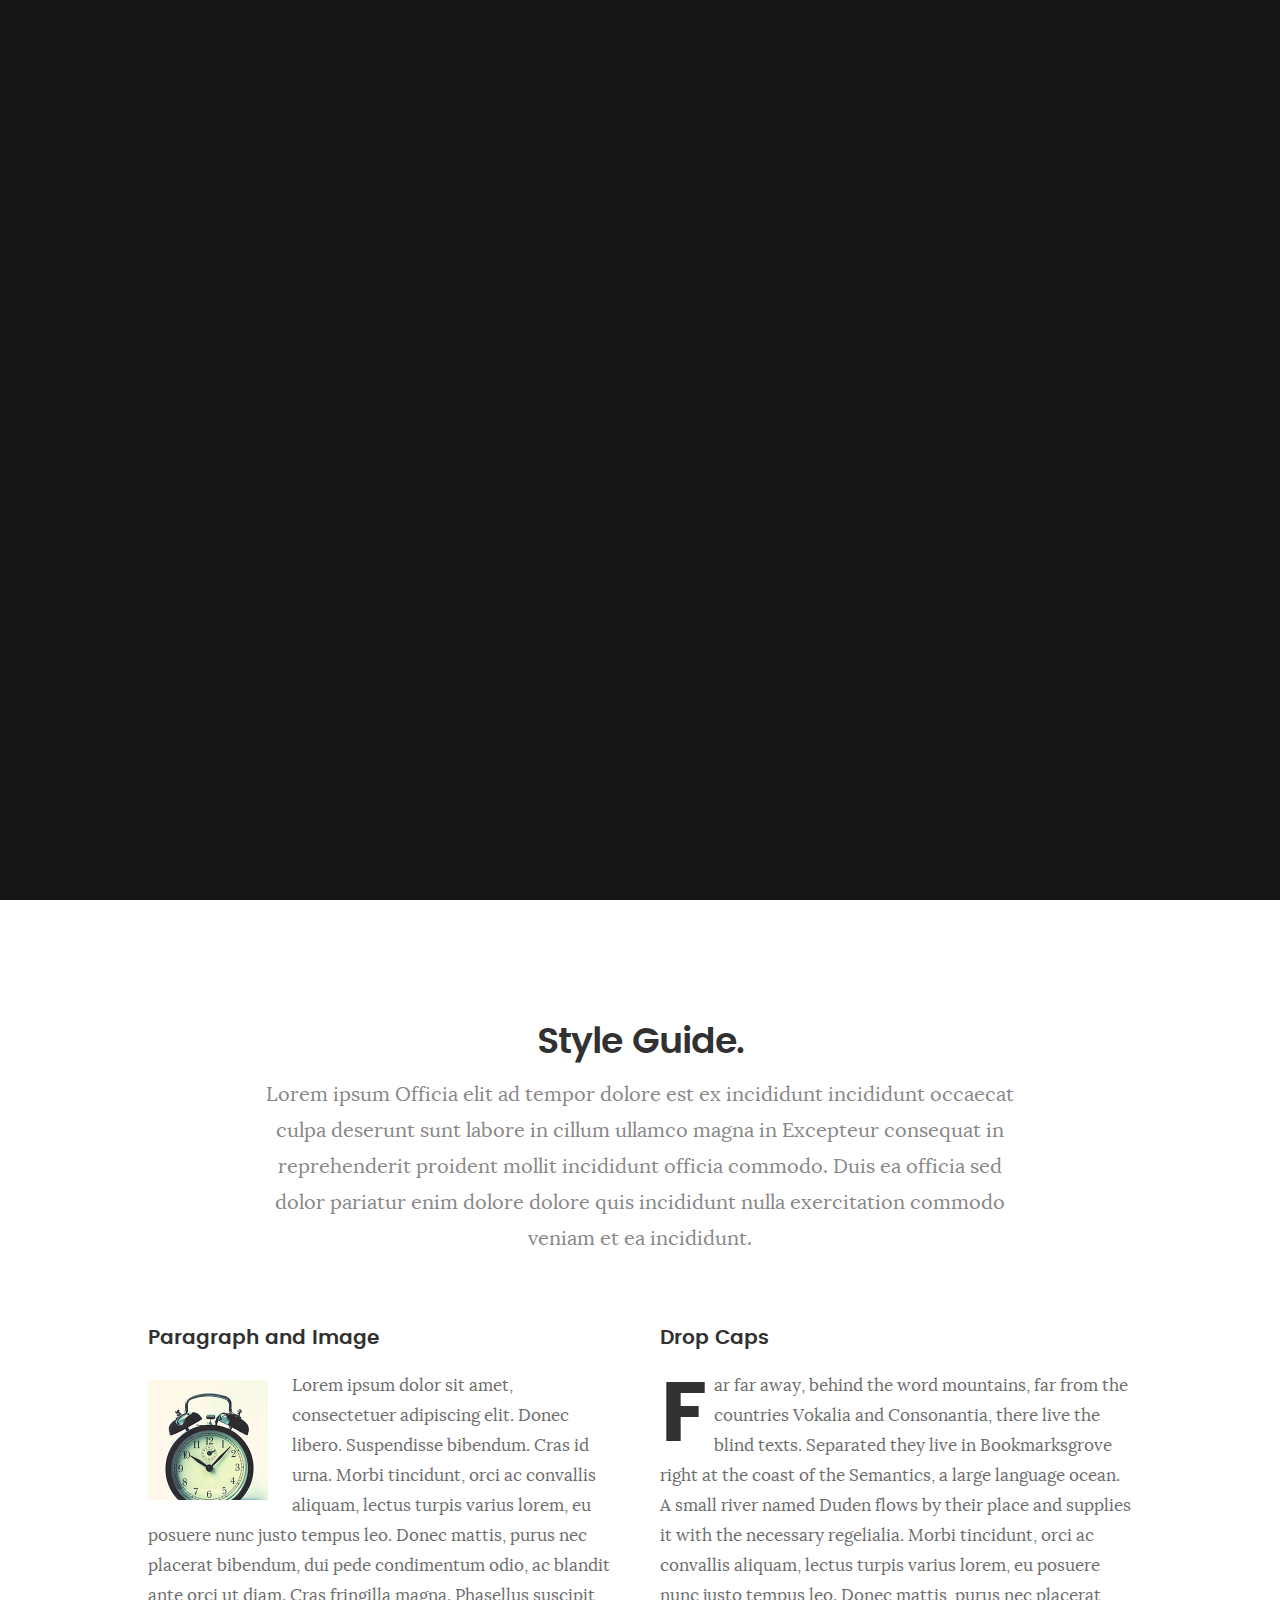
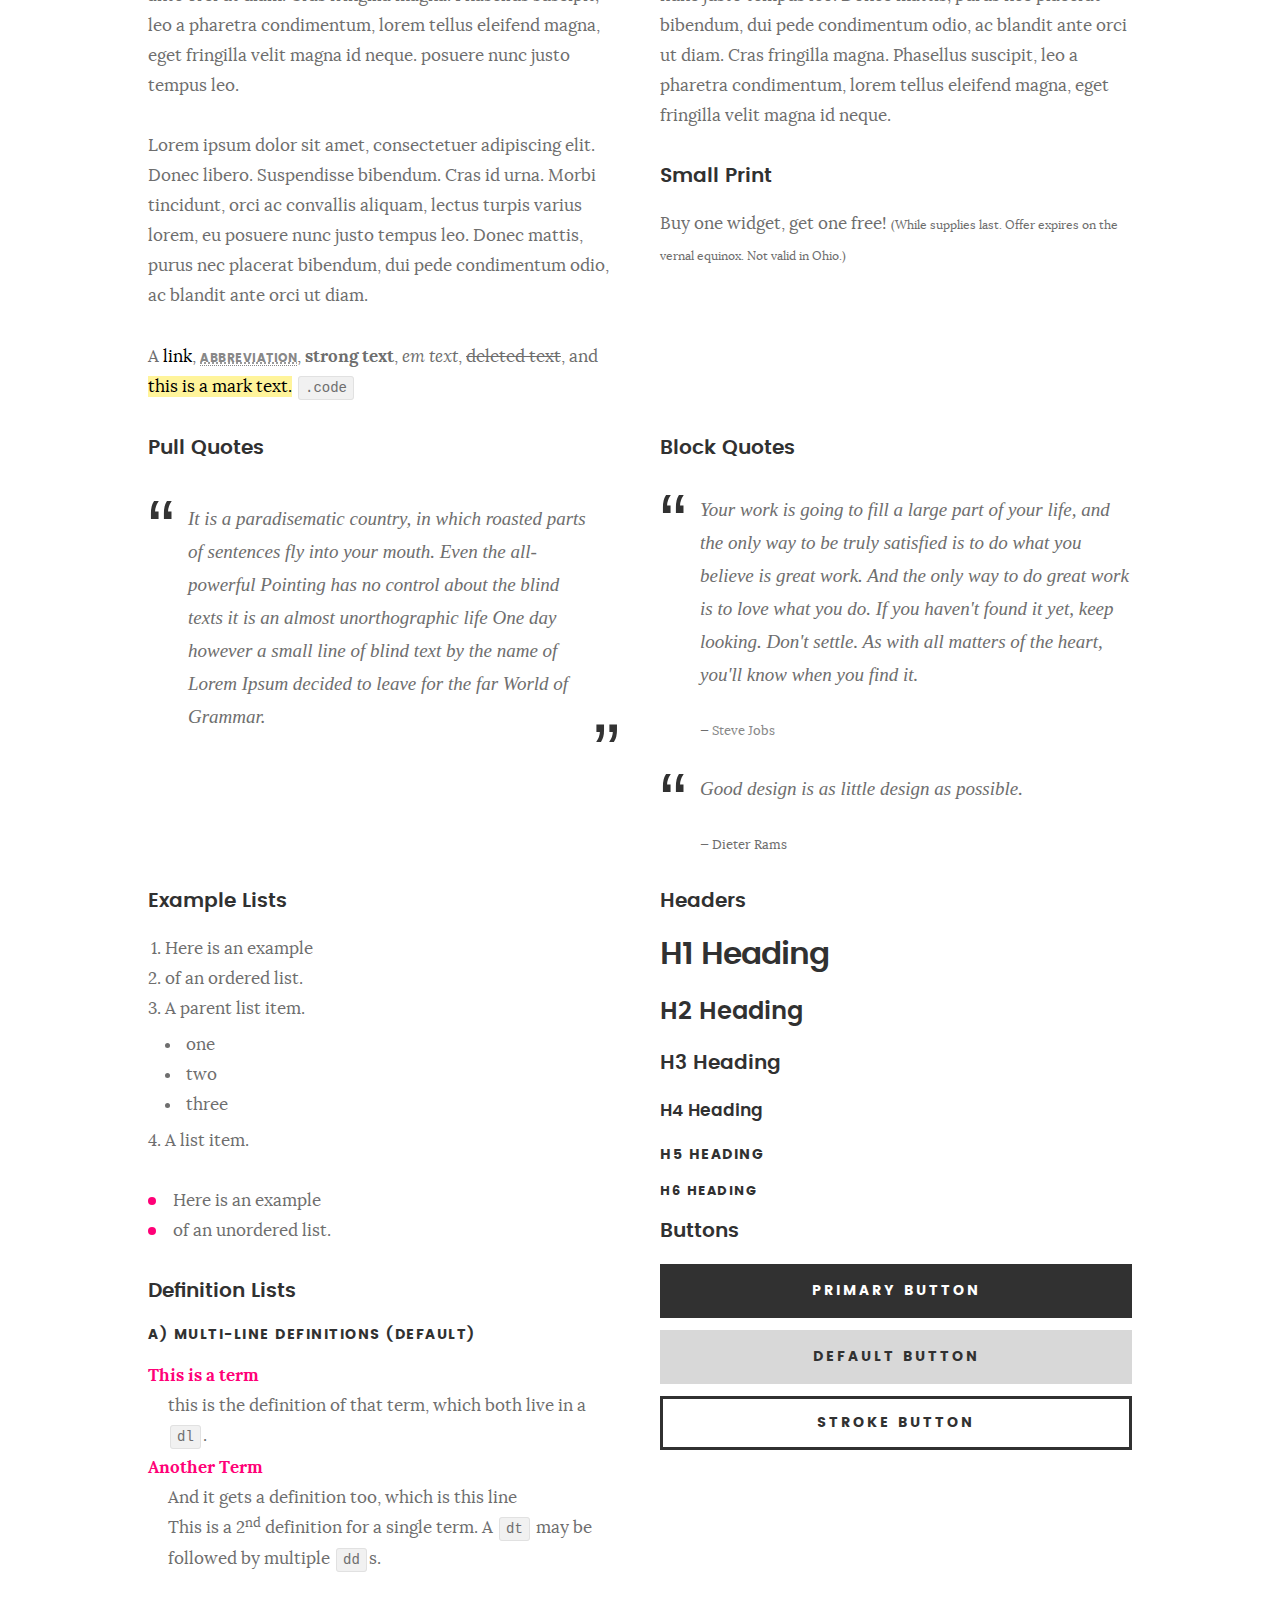
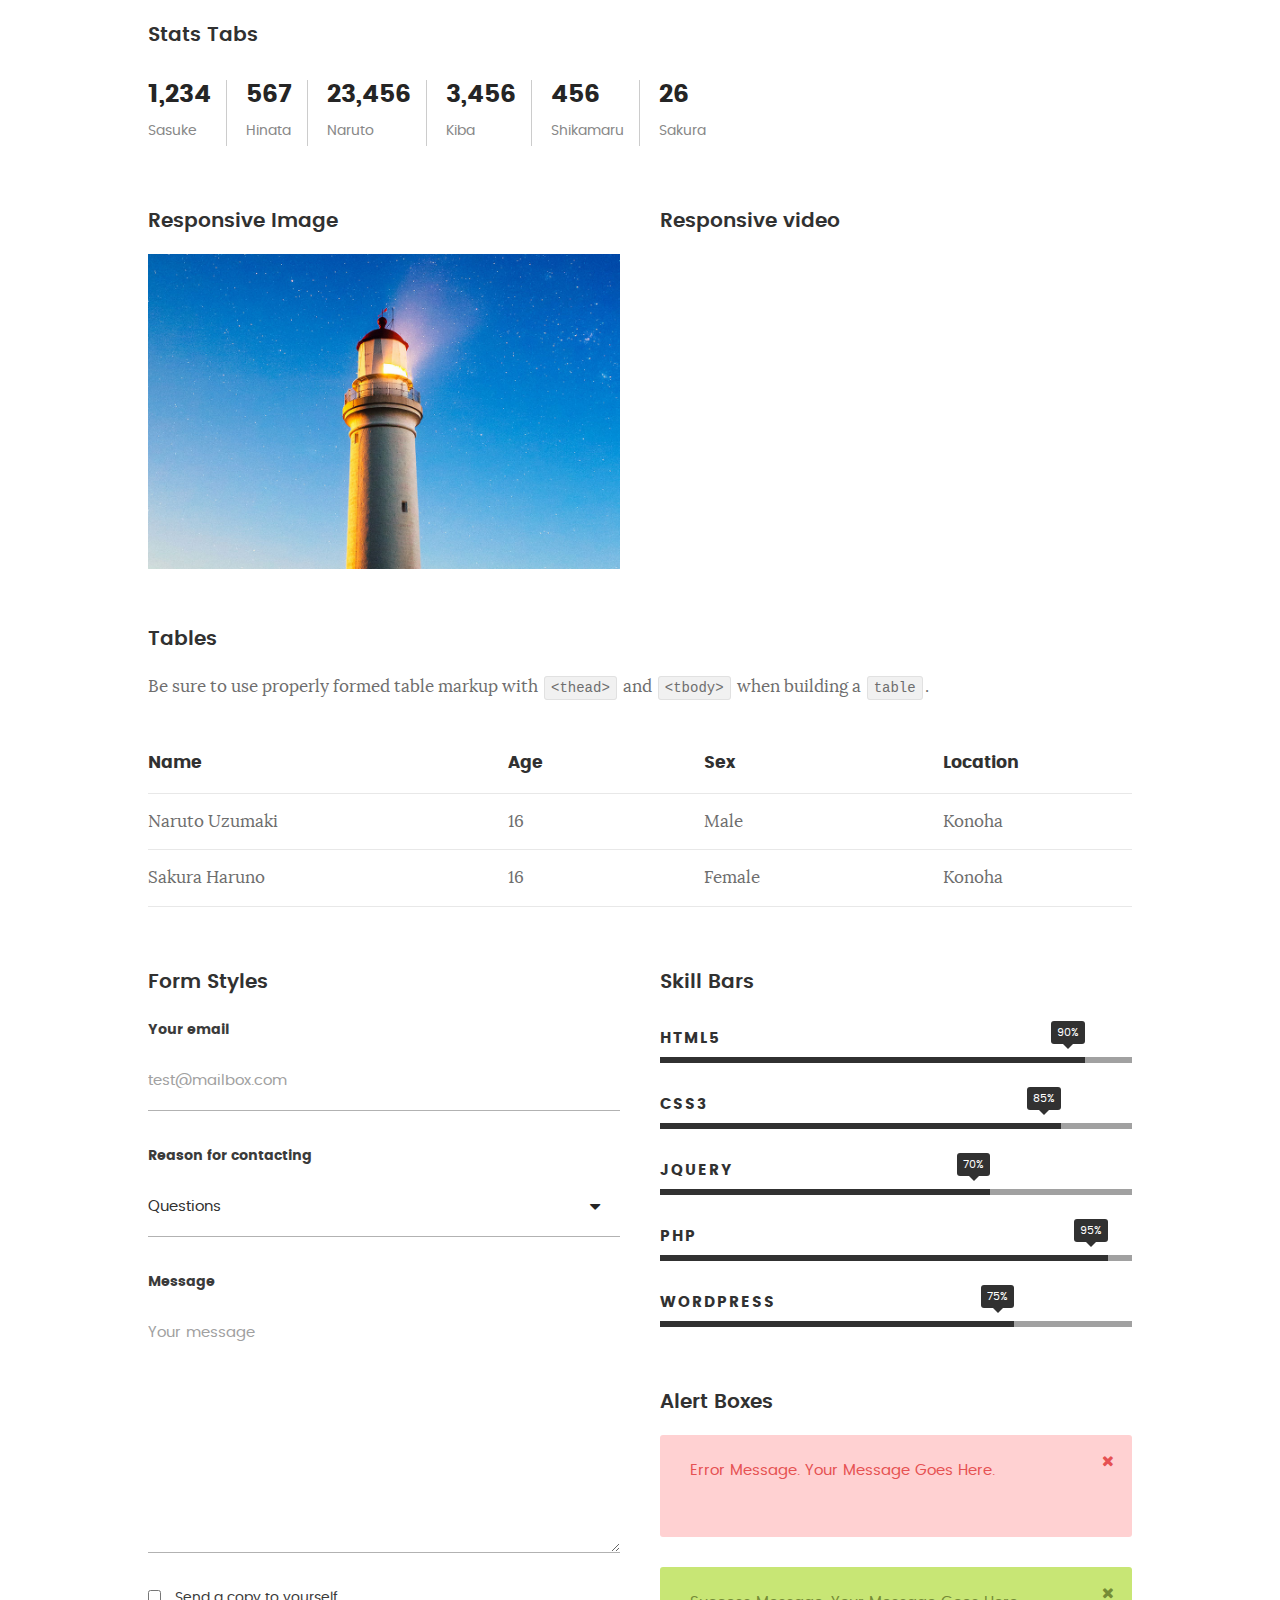
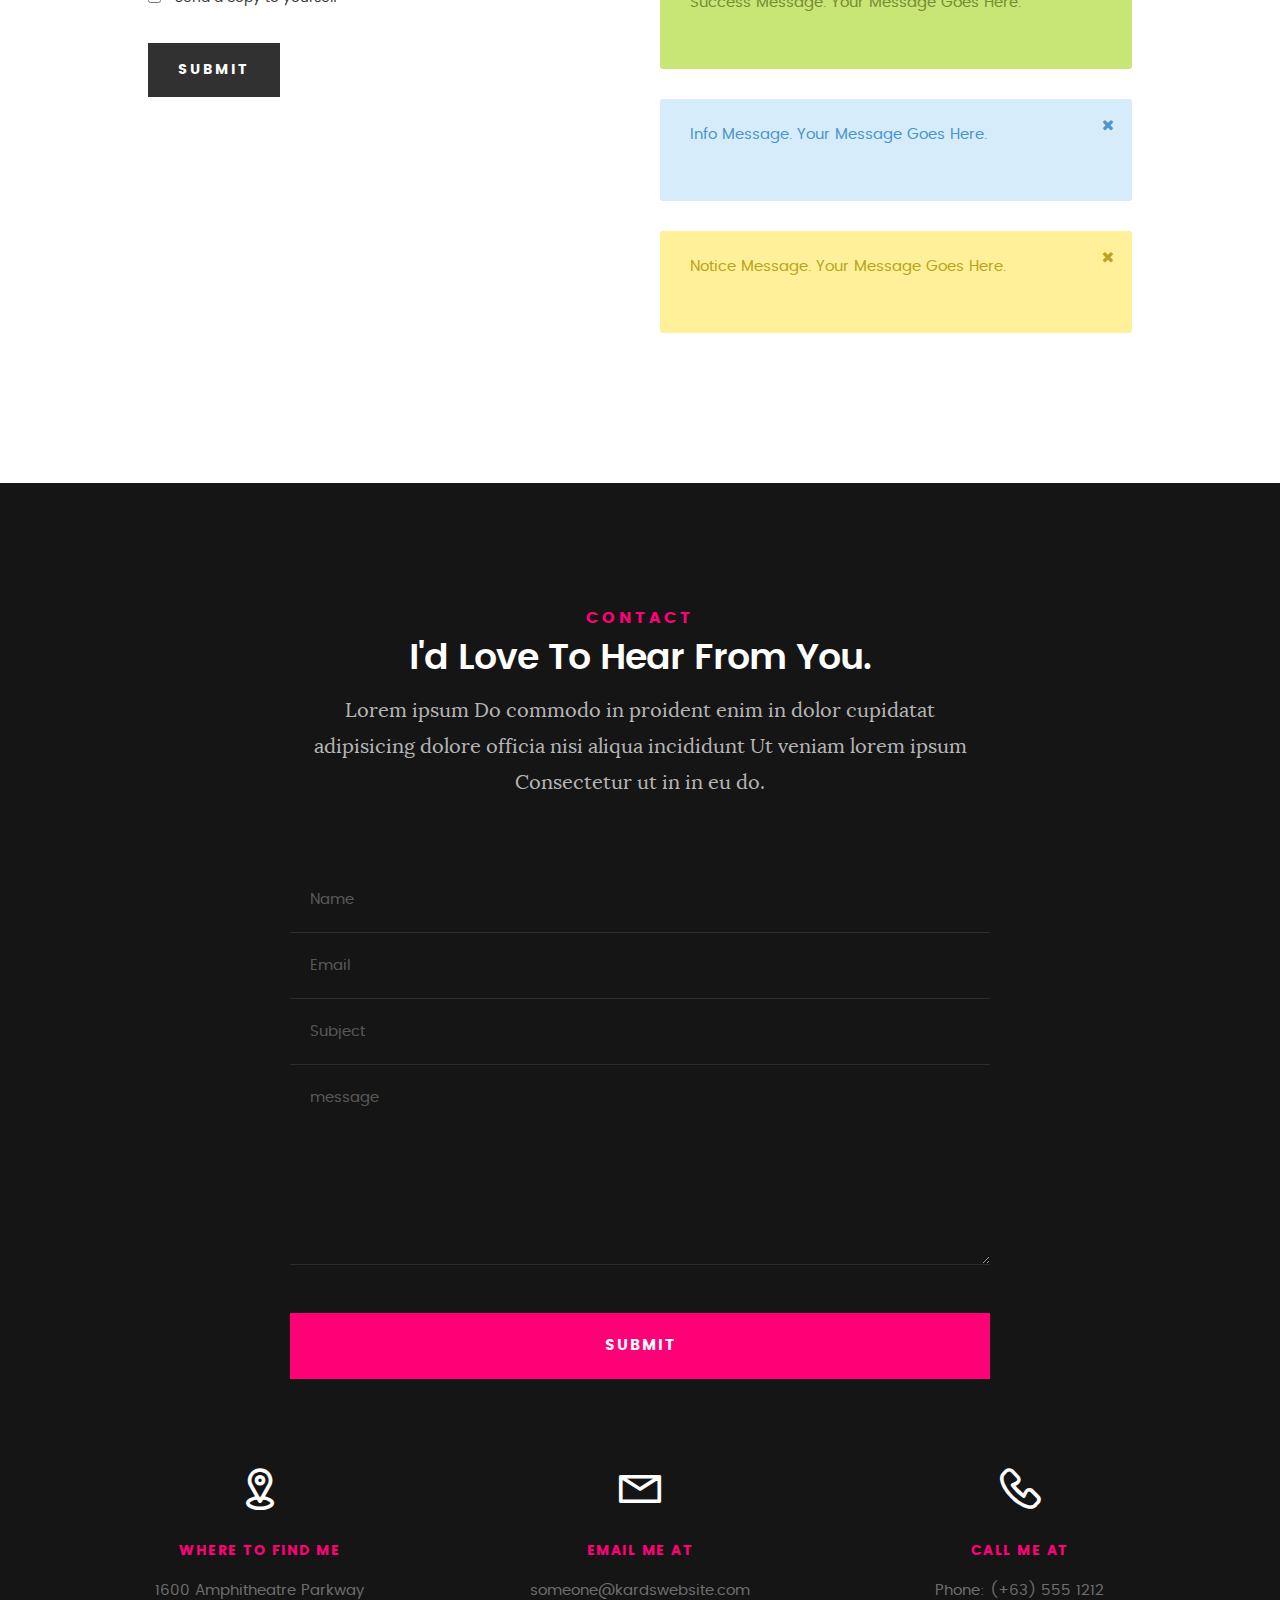
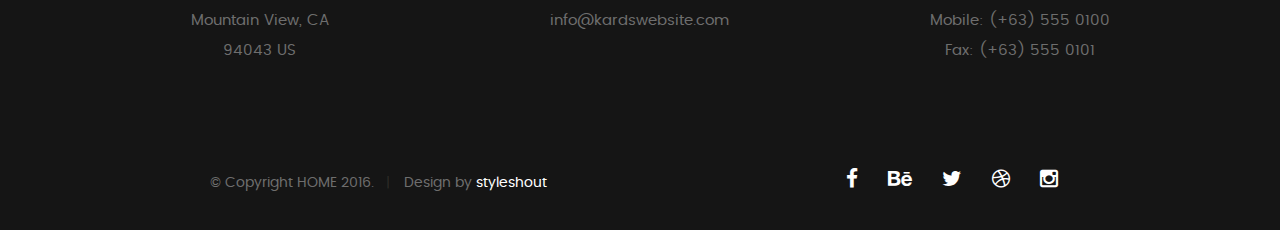
==== styles.html @ 7a7f3ef6 "portfolio" ====
<!DOCTYPE html>
<!--[if IE 8 ]><html class="no-js oldie ie8" lang="en"> <![endif]-->
<!--[if IE 9 ]><html class="no-js oldie ie9" lang="en"> <![endif]-->
<!--[if (gte IE 9)|!(IE)]><!--><html class="no-js" lang="en"> <!--<![endif]-->
<head>

   <!--- basic page needs
   ================================================== -->
   <meta charset="utf-8">
	<title>Style Demo - HOME</title>
	<meta name="description" content="">  
	<meta name="author" content="">

   <!-- mobile specific metas
   ================================================== -->
	<meta name="viewport" content="width=device-width, initial-scale=1, maximum-scale=1">

 	<!-- CSS
   ================================================== -->
   <link rel="stylesheet" href="css/base.css">  
   <link rel="stylesheet" href="css/main.css">
   <link rel="stylesheet" href="css/vendor.css">

   <style type="text/css" media="screen">

   	#styles { 
   		background: white;
   		padding-top: 12rem;
   		padding-bottom: 12rem;
   	}
   	#styles .row {
   		max-width: 1024px;
     	}
     	#styles .section-intro {
   		max-width: 800px;
     	}
      	
   </style>       

   <!-- script
   ================================================== -->
	<script src="js/modernizr.js"></script>
	<script src="js/pace.min.js"></script>

   <!-- favicons
	================================================== -->
	<link rel="icon" type="image/png" href="favicon.png">

</head>

<body id="top">

	<!-- header 
   ================================================== -->
   <header>   	
   	<div class="row">

   		<div class="top-bar">
   			<a class="menu-toggle" href="#"><span>Menu</span></a>

	   		<div class="logo">
		         <a href="index.html">HOME</a>
		      </div>		      

		   	<nav id="main-nav-wrap">
					<ul class="main-navigation">
						<li><a href="index.html#intro" title="">Home</a></li>
						<li><a href="index.html#about" title="">About</a></li>
						<li><a href="index.html#resume" title="">Resume</a></li>
						<li><a href="index.html#portfolio" title="">Portfolio</a></li>
						<li><a href="index.html#services" title="">Services</a></li>					
						<li><a class="smoothscroll"  href="#contact" title="">Contact</a></li>	
						<li><a href="styles.html" title="">Style Demo</a></li>				
					</ul>
				</nav>    		
   		</div> <!-- /top-bar --> 
   		
   	</div> <!-- /row --> 		
   </header> <!-- /header -->

	<!-- intro section
   ================================================== -->
   <section id="intro">   

   	<div class="intro-overlay"></div>	

   	<div class="intro-content">
   		<div class="row">

   			<div class="col-twelve">

	   			<h5>Hello, World.</h5>
	   			<h1>I'm Juan Dela Cruz.</h1>

	   			<p class="intro-position">
	   				<span>Front-end Developer</span>
	   				<span>UI/UX Designer</span> 
	   			</p>

	   			<a class="button stroke smoothscroll" href="#about" title="">More About Me</a>

	   		</div>  
   			
   		</div>   		 		
   	</div> <!-- /intro-content --> 

   	<ul class="intro-social">        
         <li><a href="#"><i class="fa fa-facebook"></i></a></li>
         <li><a href="#"><i class="fa fa-behance"></i></a></li>
         <li><a href="#"><i class="fa fa-twitter"></i></a></li>
         <li><a href="#"><i class="fa fa-dribbble"></i></a></li>
         <li><a href="#"><i class="fa fa-instagram"></i></a></li>
      </ul> <!-- /intro-social -->      	

   </section> <!-- /intro -->


   <!-- Style Demo
   ================================================== -->
   <section id="styles">

   	<div class="row section-intro">

   		<div class="col-twelve">

   			<h1>Style Guide.</h1>

   			<p class="lead">Lorem ipsum Officia elit ad tempor dolore est ex incididunt incididunt occaecat culpa deserunt sunt labore in cillum ullamco magna in Excepteur consequat in reprehenderit proident mollit incididunt officia commodo.
   			Duis ea officia sed dolor pariatur enim dolore dolore quis incididunt nulla exercitation commodo veniam et ea incididunt.</p>   			

   		</div>

     	</div> <!-- /row -->

     	<div class="row">

     		<div class="col-six tab-full">

		      <h3>Paragraph and Image</h3>

		      <p><a href="#"><img width="120" height="120" class="pull-left" alt="sample-image" src="images/sample-image.jpg"></a>
		  		Lorem ipsum dolor sit amet, consectetuer adipiscing elit. Donec libero. Suspendisse bibendum.
		  		Cras id urna. Morbi tincidunt, orci ac convallis aliquam, lectus turpis varius lorem, eu
		  		posuere nunc justo tempus leo. Donec mattis, purus nec placerat bibendum, dui pede condimentum
		  		odio, ac blandit ante orci ut diam. Cras fringilla magna. Phasellus suscipit, leo a pharetra
		  		condimentum, lorem tellus eleifend magna, eget fringilla velit magna id neque.
		  		posuere nunc justo tempus leo. </p>

		  		<p>
		  		Lorem ipsum dolor sit amet, consectetuer adipiscing elit. Donec libero. Suspendisse bibendum.
		  		Cras id urna. Morbi tincidunt, orci ac convallis aliquam, lectus turpis varius lorem, eu
		  		posuere nunc justo tempus leo. Donec mattis, purus nec placerat bibendum, dui pede condimentum
		  		odio, ac blandit ante orci ut diam.	
 			   </p>

            <p>A <a href="#">link</a>,
  			   <abbr title="this really isn't a very good description">abbreviation</abbr>,
  			   <strong>strong text</strong>,
            <em>em text</em>,
  			   <del>deleted text</del>, and
            <mark>this is a mark text.</mark>
            <code>.code</code>
          	</p>

         </div>

         <div class="col-six tab-full">

            <h3>Drop Caps</h3>

	         <p class="drop-cap">Far far away, behind the word mountains, far from the countries Vokalia and Consonantia,
	         there live the blind texts. Separated they live in Bookmarksgrove right at the coast of the
	         Semantics, a large language ocean. A small river named Duden flows by their place and supplies it with the necessary regelialia. Morbi tincidunt, orci ac convallis aliquam, lectus turpis varius lorem, eu	posuere nunc justo tempus leo. Donec mattis, purus nec placerat bibendum, dui pede condimentum odio, ac blandit ante orci ut diam. Cras fringilla magna. Phasellus suscipit, leo a pharetra condimentum, lorem tellus eleifend magna, eget fringilla velit magna id neque.
		  		</p>

		      <h3>Small Print</h3>

		      <p>Buy one widget, get one free!
		  		<small>(While supplies last. Offer expires on the vernal equinox. Not valid in Ohio.)</small>
		  		</p>

		   </div>	         

		</div> <!-- /row -->

		<div class="row">

		  	<div class="col-six tab-full">

		      <h3>Pull Quotes</h3>

		      <aside class="pull-quote">
				   <blockquote>
					   <p>It is a paradisematic country, in which roasted parts of
		            sentences fly into your mouth. Even the all-powerful Pointing has no control about the blind
		            texts it is an almost unorthographic life One day however a small line of blind text by the name
		            of Lorem Ipsum decided to leave for the far World of Grammar.</p>
					</blockquote>
				</aside>

		   </div>

		   <div class="col-six tab-full">

		      <h3>Block Quotes</h3>

		      <blockquote cite="http://where-i-got-my-info-from.com">
				   <p>Your work is going to fill a large part of your life, and the only way to be truly satisfied is
		         to do what you believe is great work. And the only way to do great work is to love what you do.
		         If you haven't found it yet, keep looking. Don't settle. As with all matters of the heart, you'll know when you find it.
		         </p>
		
					<cite>
					   <a href="#">Steve Jobs</a>
					</cite>
			   </blockquote>

		      <blockquote>
		         <p>Good design is as little design as possible.</p>
		         <cite>Dieter Rams</cite>
		      </blockquote>

		   </div>

		</div> <!-- /row -->

		<div class="row half-bottom">

		 	<div class="col-six tab-full">

		      <h3>Example Lists</h3>

		      <ol>
				   <li>Here is an example</li>
				   <li>of an ordered list.</li>
				   <li>A parent list item.
				   	<ul>
				   		<li>one</li>
				   		<li>two</li>
				   		<li>three</li>
				   	</ul>
				   </li>
				   <li>A list item.</li>
			   </ol>

		      <ul class="disc">
				   <li>Here is an example</li>
				   <li>of an unordered list.</li>
			   </ul>	

			   <h3>Definition Lists</h3>	            

		      <h5>a) Multi-line Definitions (default)</h5>

		      <dl>
				   <dt><strong>This is a term</strong></dt>
				      <dd>this is the definition of that term, which both live in a <code>dl</code>.</dd>
				   <dt><strong>Another Term</strong></dt>
				      <dd>And it gets a definition too, which is this line</dd>
				      <dd>This is a 2<sup>nd</sup> definition for a single term. A <code>dt</code> may be followed by multiple <code>dd</code>s.</dd>
			   </dl>

		   </div>

		   <div class="col-six tab-full">		                  

		      <h3>Headers</h3>

		      <h1>H1 Heading</h1>
		      <h2>H2 Heading</h2>
		      <h3>H3 Heading</h3>
		      <h4>H4 Heading</h4>
		      <h5>H5 Heading</h5>
		      <h6>H6 Heading</h6>

		      <h3>Buttons</h3>

		    	<p>
		     		<a class="button button-primary full-width" href="#">Primary Button</a>
		     		<a class="button full-width" href="#">Default Button</a>
		     		<a class="button stroke full-width" href="#">Stroke Button</a>
		     	</p>

		   </div>

		</div> <!-- /row -->

		<div class="row">

		   <div class="col-twelve">

		    	<h3>Stats Tabs</h3>

		      <ul class="stats-tabs">
				   <li><a href="#">1,234 <em>Sasuke</em></a></li>
				   <li><a href="#">567 <em>Hinata</em></a></li>
				   <li><a href="#">23,456 <em>Naruto</em></a></li>
				   <li><a href="#">3,456 <em>Kiba</em></a></li>
				   <li><a href="#">456 <em>Shikamaru</em></a></li>
				   <li><a href="#">26 <em>Sakura</em></a></li>
				</ul>	      		

		   </div>	      	

		</div> <!-- /row -->

		<div class="row half-bottom">

      	<div class="col-six tab-full">

      		<h3>Responsive Image</h3>

      		<p><img src="images/portfolio/modals/m-lighthouse.jpg"></p>

      	</div>

      	<div class="col-six tab-full">

      		<h3>Responsive video</h3>

      		<div class="fluid-video-wrapper">
                  <iframe src="http://player.vimeo.com/video/14592941?title=0&amp;byline=0&amp;portrait=0&amp;color=F64B39" width="500" height="281" frameborder="0" webkitallowfullscreen mozallowfullscreen allowfullscreen></iframe> 
            </div>

      	</div>
      	
      </div> <!-- /row -->

      <div class="row add-bottom">

      	<div class="col-twelve">

      		<h3>Tables</h3>
      		<p>Be sure to use properly formed table markup with <code>&lt;thead&gt;</code> and <code>&lt;tbody&gt;</code> when building a <code>table</code>.</p>

      		<div class="table-responsive">

      			<table>
					  <thead>
					    <tr>
					      <th>Name</th>
					      <th>Age</th>
					      <th>Sex</th>
					      <th>Location</th>					    
					    </tr>
					  </thead>
					  <tbody>
					    <tr>
					      <td>Naruto Uzumaki</td>
					      <td>16</td>
					      <td>Male</td>
					      <td>Konoha</td>					    
					    </tr>
					    <tr>
					      <td>Sakura Haruno</td>
					      <td>16</td>
					      <td>Female</td>
					      <td>Konoha</td>			    
					    </tr>
					  </tbody>
					</table>

      		</div>     		

      	</div>
      	
      </div> <!--row -->

      <div class="row">

		   <div class="col-six tab-full">

		      <h3>Form Styles</h3>

		         <form>
			        	<div>
			         	<label for="sampleInput">Your email</label>
			         	<input class="full-width" type="email" placeholder="test@mailbox.com" id="sampleInput">
			         </div>
			         <div>
			         	<label for="sampleRecipientInput">Reason for contacting</label>
			         	<div class="ss-custom-select">
			         		<select class="full-width" id="sampleRecipientInput">
				           		<option value="Option 1">Questions</option>
				           		<option value="Option 2">Report</option>
				           		<option value="Option 3">Others</option>
				         	</select>
			         	</div>			         	
			         </div>
			       
			       	<label for="exampleMessage">Message</label>
			       	<textarea class="full-width" placeholder="Your message" id="exampleMessage"></textarea>

			        	<label class="add-bottom">
			           	<input type="checkbox">			            
			           	<span class="label-text">Send a copy to yourself</span>
			        	</label>
			       
			        	<input class="button-primary" type="submit" value="Submit">

			      </form>	            

		      </div>

		      <div class="col-six tab-full">

		      		<h3>Skill Bars</h3>

		      		<ul class="skill-bars">
						   <li>
						   	<div class="progress percent90"><span>90%</span></div>
						   	<strong>HTML5</strong>
						   </li>
						   <li>
						   	<div class="progress percent85"><span>85%</span></div>
						   	<strong>CSS3</strong>
						   </li>
						   <li>
						   	<div class="progress percent70"><span>70%</span></div>
						   	<strong>JQuery</strong>
						   </li>
						   <li>
						   	<div class="progress percent95"><span>95%</span></div>
						   	<strong>PHP</strong>
						   </li>
						   <li>

						   	<div class="progress percent75"><span>75%</span></div>
						   	<strong>Wordpress</strong>
						   </li>
		      
						</ul> <!-- /skill-bars -->

			        
			        <h3>Alert Boxes</h3> 
			        
			        <div class="alert-box ss-error hideit">
				        <p>Error Message. Your Message Goes Here.</p>
				        <i class="fa fa-times close"></i>
			        </div><!-- /error -->
			        
			        <div class="alert-box ss-success hideit">
				        <p>Success Message. Your Message Goes Here.</p>
				        <i class="fa fa-times close"></i>
			        </div><!-- /success -->
			        
			        <div class="alert-box ss-info hideit">
				         <p>Info Message. Your Message Goes Here.</p>
				        <i class="fa fa-times close"></i>
			        </div><!-- /info -->
			        
			        <div class="alert-box ss-notice hideit">
				        <p>Notice Message. Your Message Goes Here.</p>
				        <i class="fa fa-times close"></i>
			        </div><!-- /notice -->
			        
			  </div>	         

		</div> <!-- /row -->
		   	
   </section> <!--styles -->	

	
   <!-- contact
   ================================================== -->
	<section id="contact">

		<div class="row section-intro">
   		<div class="col-twelve">

   			<h5>Contact</h5>
   			<h1>I'd Love To Hear From You.</h1>

   			<p class="lead">Lorem ipsum Do commodo in proident enim in dolor cupidatat adipisicing dolore officia nisi aliqua incididunt Ut veniam lorem ipsum Consectetur ut in in eu do.</p>

   		</div> 
   	</div> <!-- /section-intro -->

   	<div class="row contact-form">

   		<div class="col-twelve">

            <!-- form -->
            <form name="contactForm" id="contactForm" method="post" action="">
      			<fieldset>

                  <div class="form-field">
 						   <input name="contactName" type="text" id="contactName" placeholder="Name" value="" minlength="2" required="">
                  </div>
                  <div class="form-field">
	      			   <input name="contactEmail" type="email" id="contactEmail" placeholder="Email" value="" required="">
	               </div>
                  <div class="form-field">
	     				   <input name="contactSubject" type="text" id="contactSubject" placeholder="Subject" value="">
	               </div>                       
                  <div class="form-field">
	                 	<textarea name="contactMessage" id="contactMessage" placeholder="message" rows="10" cols="50" required=""></textarea>
	               </div>                      
                 <div class="form-field">
                     <button class="submitform">Submit</button>
                     <div id="submit-loader">
                        <div class="text-loader">Sending...</div>                             
       				      <div class="s-loader">
								  	<div class="bounce1"></div>
								  	<div class="bounce2"></div>
								  	<div class="bounce3"></div>
								</div>
							</div>
                  </div>

      			</fieldset>
      		</form> <!-- Form End -->

            <!-- contact-warning -->
            <div id="message-warning"></div>            
            <!-- contact-success -->
      		<div id="message-success">
               <i class="fa fa-check"></i>Your message was sent, thank you!<br>
      		</div>

         </div> <!-- /col-twelve -->
   		
   	</div> <!-- /contact-form -->

   	<div class="row contact-info">

   		<div class="col-four tab-full">

   			<div class="icon">
   				<i class="icon-pin"></i>
   			</div>

   			<h5>Where to find me</h5>

   			<p>
            1600 Amphitheatre Parkway<br>
            Mountain View, CA<br>
            94043 US
            </p>

   		</div>

   		<div class="col-four tab-full collapse">

   			<div class="icon">
   				<i class="icon-mail"></i>
   			</div>

   			<h5>Email Me At</h5>

   			<p>someone@kardswebsite.com<br>
			   	info@kardswebsite.com			     
			   </p>

   		</div>

   		<div class="col-four tab-full">

   			<div class="icon">
   				<i class="icon-phone"></i>
   			</div>

   			<h5>Call Me At</h5>

   			<p>Phone: (+63) 555 1212<br>
			   	Mobile: (+63) 555 0100<br>
			     	Fax: (+63) 555 0101
			   </p>

   		</div>
   		
   	</div> <!-- /contact-info -->
		
	</section> <!-- /contact -->


   <!-- footer
   ================================================== -->

   <footer>
     	<div class="row">

     		<div class="col-six tab-full pull-right social">

     			<ul class="footer-social">        
			      <li><a href="#"><i class="fa fa-facebook"></i></a></li>
			      <li><a href="#"><i class="fa fa-behance"></i></a></li>
			      <li><a href="#"><i class="fa fa-twitter"></i></a></li>
			      <li><a href="#"><i class="fa fa-dribbble"></i></a></li>
			      <li><a href="#"><i class="fa fa-instagram"></i></a></li>
			   </ul> 
	      		
	      </div>

      	<div class="col-six tab-full">
	      	<div class="copyright">
		        	<span>© Copyright HOME 2016.</span> 
		        	<span>Design by <a href="http://www.styleshout.com/">styleshout</a></span>	         	
		         </div>		                  
	      	</div>

	      	<div id="go-top">
		         <a class="smoothscroll" title="Back to Top" href="#top"><i class="fa fa-long-arrow-up"></i></a>
		      </div>

      	</div> <!-- /row -->     	
   </footer>    

   <div id="preloader"> 
    	<div id="loader"></div>
   </div> 

   <!-- Java Script
   ================================================== --> 
   <script src="js/jquery-2.1.3.min.js"></script>
   <script src="js/plugins.js"></script>
   <script src="js/main.js"></script>

</body>

</html>
---- css/base.css ----
/**
 * =================================================================== 
 *
 *  Kards v1.0 Base Stylesheet
 *  url: styleshout.com
 *  03-01-2016
 *  ------------------------------------------------------------------
 *  TOC:
 *  01. reset
 *  02. basic/base setup styles
 *  03. grid
 *  04. MISC
 *
 * =================================================================== 
 */

/** 
 * ===================================================================
 * 01. reset - normalize.css v3.0.2 | MIT License | git.io/normalize
 *
 * ------------------------------------------------------------------- 
 */
html {
	font-family: sans-serif;
	-ms-text-size-adjust: 100%;
	-webkit-text-size-adjust: 100%;
}

body {
	margin: 0;
}

article,
aside,
details,
figcaption,
figure,
footer,
header,
hgroup,
main,
menu,
nav,
section,
summary {
	display: block;
}

audio,
canvas,
progress,
video {
	display: inline-block;
	vertical-align: baseline;
}

audio:not([controls]) {
	display: none;
	height: 0;
}

[hidden],
template {
	display: none;
}

a {
	background: transparent;
}

a:active,
a:hover {
	outline: 0;
}

abbr[title] {
	border-bottom: 1px dotted;
}

b,
strong {
	font-weight: bold;
}

dfn {
	font-style: italic;
}

h1 {
	font-size: 2em;
	margin: 0.67em 0;
}

mark {
	background: #ff0;
	color: #000;
}

small {
	font-size: 80%;
}

sub,
sup {
	font-size: 75%;
	line-height: 0;
	position: relative;
	vertical-align: baseline;
}

sup {
	top: -0.5em;
}

sub {
	bottom: -0.25em;
}

img {
	border: 0;
}

svg:not(:root) {
	overflow: hidden;
}

figure {
	margin: 1em 40px;
}

hr {
	-moz-box-sizing: content-box;
	box-sizing: content-box;
	height: 0;
}

pre {
	overflow: auto;
}

code,
kbd,
pre,
samp {
	font-family: monospace, monospace;
	font-size: 1em;
}

button,
input,
optgroup,
select,
textarea {
	color: inherit;
	font: inherit;
	margin: 0;
}

button {
	overflow: visible;
}

button,
select {
	text-transform: none;
}

button,
html input[type="button"],
input[type="reset"],
input[type="submit"] {
	-webkit-appearance: button;
	cursor: pointer;
}

button[disabled],
html input[disabled] {
	cursor: default;
}

button::-moz-focus-inner,
input::-moz-focus-inner {
	border: 0;
	padding: 0;
}

input {
	line-height: normal;
}

input[type="checkbox"],
input[type="radio"] {
	box-sizing: border-box;
	padding: 0;
}

input[type="number"]::-webkit-inner-spin-button,
input[type="number"]::-webkit-outer-spin-button {
	height: auto;
}

input[type="search"] {
	-webkit-appearance: textfield;
	-moz-box-sizing: content-box;
	-webkit-box-sizing: content-box;
	box-sizing: content-box;
}

input[type="search"]::-webkit-search-cancel-button,
input[type="search"]::-webkit-search-decoration {
	-webkit-appearance: none;
}

fieldset {
	border: 1px solid #c0c0c0;
	margin: 0 2px;
	padding: 0.35em 0.625em 0.75em;
}

legend {
	border: 0;
	padding: 0;
}

textarea {
	overflow: auto;
}

optgroup {
	font-weight: bold;
}

table {
	border-collapse: collapse;
	border-spacing: 0;
}

td,
th {
	padding: 0;
}

/** 
 * ===================================================================
 * 02. basic/base setup styles - (_basic.scss)
 *
 * ------------------------------------------------------------------- 
 */
html {
	font-size: 62.5%;
	box-sizing: border-box;
}

*,
*::before,
*::after {
	box-sizing: inherit;
}

body {
	font-weight: normal;
	line-height: 1;
	text-rendering: optimizeLegibility;
	word-wrap: break-word;
	-webkit-overflow-scrolling: touch;
	-webkit-text-size-adjust: none;
}

body,
input,
button {
	-moz-osx-font-smoothing: grayscale;
	-webkit-font-smoothing: antialiased;
}

/**
 * Media - (_basic.scss)
 * ------------------------------------------------------------------- 
 */
img,
video {
	max-width: 100%;
	height: auto;
}

/**
 * Typography resets - (_basic.scss)
 * ------------------------------------------------------------------- 
 */
div,
dl,
dt,
dd,
ul,
ol,
li,
h1,
h2,
h3,
h4,
h5,
h6,
pre,
form,
p,
blockquote,
th,
td {
	margin: 0;
	padding: 0;
}

h1,
h2,
h3,
h4,
h5,
h6 {
	-webkit-font-variant-ligatures: common-ligatures;
	-moz-font-variant-ligatures: common-ligatures;
	font-variant-ligatures: common-ligatures;
	text-rendering: optimizeLegibility;
}

em,
i {
	font-style: italic;
	line-height: inherit;
}

strong,
b {
	font-weight: bold;
	line-height: inherit;
}

small {
	font-size: 60%;
	line-height: inherit;
}

ol,
ul {
	list-style: none;
}

li {
	display: block;
}

/**
 * links - (_basic.scss)
 * ------------------------------------------------------------------- 
 */
a {
	text-decoration: none;
	line-height: inherit;
}

a img {
	border: none;
}

/**
 * inputs - (_basic.scss)
 * ------------------------------------------------------------------- 
 */
fieldset {
	margin: 0;
	padding: 0;
}

input[type="email"],
input[type="number"],
input[type="search"],
input[type="text"],
input[type="tel"],
input[type="url"],
input[type="password"],
textarea {
	-webkit-appearance: none;
	-moz-appearance: none;
	-ms-appearance: none;
	-o-appearance: none;
	appearance: none;
}

/** 
 * ===================================================================
 * 03. grid - (_grid.scss)
 *
 * ------------------------------------------------------------------- 
 */
.row {
	width: 94%;
	max-width: 1140px;
	margin: 0 auto;
}

.row:before,
.row:after {
	content: "";
	display: table;
}

.row:after {
	clear: both;
}

.row .row {
	width: auto;
	max-width: none;
	margin-left: -20px;
	margin-right: -20px;
}

[class*="col-"],
.bgrid {
	float: left;
}

[class*="col-"] + [class*="col-"].end {
	float: right;
}

[class*="col-"] {
	padding: 0 20px;
}

.col-one {
	width: 8.33333%;
}

.col-two,
.col-1-6 {
	width: 16.66667%;
}

.col-three,
.col-1-4 {
	width: 25%;
}

.col-four,
.col-1-3 {
	width: 33.33333%;
}

.col-five {
	width: 41.66667%;
}

.col-six,
.col-1-2 {
	width: 50%;
}

.col-seven {
	width: 58.33333%;
}

.col-eight,
.col-2-3 {
	width: 66.66667%;
}

.col-nine,
.col-3-4 {
	width: 75%;
}

.col-ten,
.col-5-6 {
	width: 83.33333%;
}

.col-eleven {
	width: 91.66667%;
}

.col-twelve,
.col-full {
	width: 100%;
}

/**
 * small screens - (_grid.scss)
 * --------------------------------------------------------------- 
 */
@media screen and (max-width:1024px) {
	.row .row {
		margin-left: -18px;
		margin-right: -18px;
	}

	[class*="col-"] {
		padding: 0 18px;
	}

}

/**
 * tablets - (_grid.scss)
 * --------------------------------------------------------------- 
 */
@media screen and (max-width:768px) {
	.row {
		width: auto;
		padding-left: 30px;
		padding-right: 30px;
	}

	.row .row {
		padding-left: 0;
		padding-right: 0;
		margin-left: -15px;
		margin-right: -15px;
	}

	[class*="col-"] {
		padding: 0 15px;
	}

	.tab-1-4 {
		width: 25%;
	}

	.tab-1-3 {
		width: 33.33333%;
	}

	.tab-1-2 {
		width: 50%;
	}

	.tab-2-3 {
		width: 66.66667%;
	}

	.tab-3-4 {
		width: 75%;
	}

	.tab-full {
		width: 100%;
	}

}

/**
 * large mobile devices - (_grid.scss)
 * --------------------------------------------------------------- 
 */
@media screen and (max-width:600px) {
	.row {
		padding-left: 25px;
		padding-right: 25px;
	}

	.row .row {
		margin-left: -10px;
		margin-right: -10px;
	}

	[class*="col-"] {
		padding: 0 10px;
	}

	.mob-1-4 {
		width: 25%;
	}

	.mob-1-2 {
		width: 50%;
	}

	.mob-3-4 {
		width: 75%;
	}

	.mob-full {
		width: 100%;
	}

}

/**
 * small mobile devices - (_grid.scss)
 * --------------------------------------------------------------- 
 */
@media screen and (max-width:400px) {
	.row .row {
		padding-left: 0;
		padding-right: 0;
		margin-left: 0;
		margin-right: 0;
	}

	[class*="col-"] {
		width: 100% !important;
		float: none !important;
		clear: both !important;
		margin-left: 0;
		margin-right: 0;
		padding: 0;
	}

	[class*="col-"] + [class*="col-"].end {
		float: none;
	}

}

/** 
 * ===================================================================
 * block grids - (_grid.scss)
 *
 * ------------------------------------------------------------------- 
 */
[class*="block-"]:before,
[class*="block-"]:after {
	content: "";
	display: table;
}

[class*="block-"]:after {
	clear: both;
}

.block-1-6 .bgrid {
	width: 16.66667%;
}

.block-1-4 .bgrid {
	width: 25%;
}

.block-1-3 .bgrid {
	width: 33.33333%;
}

.block-1-2 .bgrid {
	width: 50%;
}

/**
 * Clearing for block grid columns. Allow columns with 
 * different heights to align properly.
 */
.block-1-6 .bgrid:nth-child(6n+1),
.block-1-4 .bgrid:nth-child(4n+1),
.block-1-3 .bgrid:nth-child(3n+1),
.block-1-2 .bgrid:nth-child(2n+1) {
	clear: both;
}

/**
 * small screens - (_grid.scss)
 * --------------------------------------------------------------- 
 */
@media screen and (max-width:1024px) {
	.block-s-1-6 .bgrid {
		width: 16.66667%;
	}

	.block-s-1-4 .bgrid {
		width: 25%;
	}

	.block-s-1-3 .bgrid {
		width: 33.33333%;
	}

	.block-s-1-2 .bgrid {
		width: 50%;
	}

	.block-s-full .bgrid {
		width: 100%;
		clear: both;
	}

	[class*="block-s-"] .bgrid:nth-child(n) {
		clear: none;
	}

	.block-s-1-6 .bgrid:nth-child(6n+1),
	.block-s-1-4 .bgrid:nth-child(4n+1),
	.block-s-1-3 .bgrid:nth-child(3n+1),
	.block-s-1-2 .bgrid:nth-child(2n+1) {
		clear: both;
	}

}

/**
 * tablets - (_grid.scss)
 * --------------------------------------------------------------- 
 */
@media screen and (max-width:768px) {
	.block-tab-1-6 .bgrid {
		width: 16.66667%;
	}

	.block-tab-1-4 .bgrid {
		width: 25%;
	}

	.block-tab-1-3 .bgrid {
		width: 33.33333%;
	}

	.block-tab-1-2 .bgrid {
		width: 50%;
	}

	.block-tab-full .bgrid {
		width: 100%;
		clear: both;
	}

	[class*="block-tab-"] .bgrid:nth-child(n) {
		clear: none;
	}

	.block-tab-1-6 .bgrid:nth-child(6n+1),
	.block-tab-1-4 .bgrid:nth-child(4n+1),
	.block-tab-1-3 .bgrid:nth-child(3n+1),
	.block-tab-1-2 .bgrid:nth-child(2n+1) {
		clear: both;
	}

}

/**
 * large mobile devices - (_grid.scss)
 * --------------------------------------------------------------- 
 */
@media screen and (max-width:600px) {
	.block-mob-1-6 .bgrid {
		width: 16.66667%;
	}

	.block-mob-1-4 .bgrid {
		width: 25%;
	}

	.block-mob-1-3 .bgrid {
		width: 33.33333%;
	}

	.block-mob-1-2 .bgrid {
		width: 50%;
	}

	.block-mob-full .bgrid {
		width: 100%;
		clear: both;
	}

	[class*="block-mob-"] .bgrid:nth-child(n) {
		clear: none;
	}

	.block-mob-1-6 .bgrid:nth-child(6n+1),
	.block-mob-1-4 .bgrid:nth-child(4n+1),
	.block-mob-1-3 .bgrid:nth-child(3n+1),
	.block-mob-1-2 .bgrid:nth-child(2n+1) {
		clear: both;
	}

}

/**
 * stack on small mobile devices - (_grid.scss)
 * --------------------------------------------------------------- 
 */
@media screen and (max-width:400px) {
	.stack .bgrid {
		width: 100% !important;
		float: none !important;
		clear: both !important;
		margin-left: 0;
		margin-right: 0;
	}

}

/** 
 * ===================================================================
 * 04. MISC  - (_grid.scss)
 *
 * ------------------------------------------------------------------- 
 */

/**
 * Clearing - (http://nicolasgallagher.com/micro-clearfix-hack/
 */
.group:before,
.group:after {
	content: "";
	display: table;
}

.group:after {
	clear: both;
}

/**
 * Misc Helper Styles 
 */
.hide {
	display: none;
}

.invisible {
	visibility: hidden;
}

.antialiased {
	-webkit-font-smoothing: antialiased;
	-moz-osx-font-smoothing: grayscale;
}

.remove-bottom {
	margin-bottom: 0;
}

.half-bottom {
	margin-bottom: 1.5rem !important;
}

.add-bottom {
	margin-bottom: 3rem !important;
}

.no-border {
	border: none;
}

.full-width {
	width: 100%;
}

.text-center {
	text-align: center;
}

.text-left {
	text-align: left;
}

.text-right {
	text-align: right;
}

.pull-left {
	float: left;
}

.pull-right {
	float: right;
}

.align-center {
	margin-left: auto;
	margin-right: auto;
	text-align: center;
}

/*# sourceMappingURL=base.css.map */
---- css/main.css ----
/**
 * =================================================================== 
 *
 *  Kards v1.0 Main Stylesheet
 *  url: styleshout.com
 *  03-01-2016
 *  ------------------------------------------------------------------
 *  TOC:
 *  01. webfonts and iconfonts
 *  02. base style overrides
 *  03. typography & general theme styles
 *  04. preloader
 *  05. forms
 *  06. buttons 
 *  07. other components
 *  08. common styles
 *  09. header styles
 *  10. intro
 *  11. about
 *  12. resume
 *  13. portfolio
 *  14. call-to-action section
 *  15. services
 *  16. stats
 *  17. contact
 *  18. footer
 *
 * =================================================================== 
 */


/** 
 * ===================================================================
 * 01. webfonts and iconfonts - (_document-setup.scss)
 *
 * ------------------------------------------------------------------- 
 */
@import url("fonts.css");
@import url("font-awesome/css/font-awesome.min.css");
@import url("micons/micons.css");


/** 
 * ===================================================================
 * 02. base style overrides - (_document-setup.scss)
 *
 * ------------------------------------------------------------------- 
 */
html {
	font-size: 10px;
}

@media only screen and (max-width:1024px) {
	html {
		font-size: 9.411764705882353px;
	}
}
@media only screen and (max-width:768px) {
	html {
		font-size: 10px;
	}
}
@media only screen and (max-width:400px) {
	html {
		font-size: 9.411764705882353px;
	}
}

html, body {
	height: 100%;
}
body {
	background: #151515;
	font-family: "lora-regular", serif;
	font-size: 1.7rem;
	line-height: 3rem;
	color: #6e6e6e;
}

/**
 * links - (_document-setup.scss)
 * -------------------------------------------------------------------
 */
a, a:visited {
	color: #000000;
	-moz-transition: all 0.3s ease-in-out;
	-o-transition: all 0.3s ease-in-out;
	-webkit-transition: all 0.3s ease-in-out;
	-ms-transition: all 0.3s ease-in-out;
	transition: all 0.3s ease-in-out;
}
a:hover, a:focus, a:active {
	color: #FF0077;
	outline: 0;
}

/** 
 * ===================================================================
 * 03. typography & general theme styles - (_document-setup.scss)
 *
 * ------------------------------------------------------------------- 
 */
h1, h2, h3, h4, h5, h6, .h01, .h02, .h03, .h04, .h05, .h06 {
	font-family: "poppins-semibold", sans-serif;
	color: #313131;
	font-style: normal;
	text-rendering: optimizeLegibility;
	margin-bottom: 2.1rem;
}
h3, .h03, h4, .h04 {
	margin-bottom: 1.8rem;
}
h5, .h05, h6, .h06 {
	font-family: "poppins-bold";
	margin-bottom: 1.2rem;
}
h1, .h01 {
	font-size: 3.1rem;
	line-height: 1.355;
	letter-spacing: -.1rem;
}
@media only screen and (max-width:600px) {
	h1, .h01 {
		font-size: 2.6rem;
		letter-spacing: -.07rem;
	}
}
h2, .h02 {
	font-size: 2.4rem;
	line-height: 1.25;
}
h3, .h03 {
	font-size: 2rem;
	line-height: 1.5;
}
h4, .h04 {
	font-size: 1.7rem;
	line-height: 1.765;
}
h5, .h05 {
	font-size: 1.4rem;
	line-height: 1.714;
	text-transform: uppercase;
	letter-spacing: .15rem;
}
h6, .h06 {
	font-size: 1.3rem;
	line-height: 1.846;
	text-transform: uppercase;
	letter-spacing: .15rem;
}
p img {
	margin: 0;
}
p.lead {
	font-family: "lora-regular", serif;
	font-size: 2rem;
	line-height: 1.8;
	color: #888888;
}
@media only screen and (max-width:768px) {
	p.lead {
		font-size: 1.7rem;
	}
}
em, i, strong, b {
	font-size: 1.7rem;
	line-height: 3rem;
	font-style: normal;
	font-weight: normal;
}
em, i {
	font-family: "lora-italic", serif;
}
strong, b {
	font-family: "lora-bold", serif;
}
small {
	font-size: 1.2rem;
	line-height: inherit;
}
blockquote {
	margin: 3rem 0;
	padding-left: 4rem;
	position: relative;
}
blockquote:before {
	content: "\201C";
	font-size: 8rem;
	line-height: 0px;
	margin: 0;
	color: #313131;
	font-family: arial, sans-serif;
	position: absolute;
	top: 3rem;
	left: 0;
}
blockquote p {
	font-family: georgia, serif;
	font-style: italic;
	padding: 0;
	font-size: 1.9rem;
	line-height: 1.737;
}
blockquote cite {
	display: block;
	font-size: 1.3rem;
	font-style: normal;
	line-height: 1.616;
}
blockquote cite:before {
	content: "\2014 \0020";
}
blockquote cite a, blockquote cite a:visited {
	color: #888888;
	border: none;
}
abbr {
	font-family: "poppins-bold", serif;
	font-variant: small-caps;
	text-transform: lowercase;
	letter-spacing: .05rem;
	color: #888888;
}
var, kbd, samp, code, pre {
	font-family: Consolas, "Andale Mono", Courier, "Courier New", monospace;
}
pre {
	padding: 2.4rem 3rem 3rem;
	background: #F1F1F1;
}
code {
	font-size: 1.4rem;
	margin: 0 .2rem;
	padding: .3rem .6rem;
	white-space: nowrap;
	background: #F1F1F1;
	border: 1px solid #E1E1E1;
	border-radius: 3px;
}
pre > code {
	display: block;
	white-space: pre;
	line-height: 2;
	padding: 0;
	margin: 0;
}
pre.prettyprint > code {
	border: none;
}
del {
	text-decoration: line-through;
}
abbr[title], dfn[title] {
	border-bottom: 1px dotted;
	cursor: help;
}
mark {
	background: #FFF49B;
	color: #000;
}
hr {
	border: solid #d2d2d2;
	border-width: 1px 0 0;
	clear: both;
	margin: 2.4rem 0 1.5rem;
	height: 0;
}

/**
 * Lists - (_document-setup.scss)  
 * -------------------------------------------------------------------
 */
ol {
	list-style: decimal;
}
ul {
	list-style: disc;
}
li {
	display: list-item;
}
ol, ul {
	margin-left: 1.7rem;
}
ul li {
	padding-left: .4rem;
}
ul ul, ul ol, ol ol, ol ul {
	margin: .6rem 0 .6rem 1.7rem;
}
ul.disc li {
	display: list-item;
	list-style: none;
	padding: 0 0 0 .8rem;
	position: relative;
}
ul.disc li::before {
	content: "";
	display: inline-block;
	width: 8px;
	height: 8px;
	border-radius: 50%;
	background: #FF0077;
	position: absolute;
	left: -17px;
	top: 11px;
	vertical-align: middle;
}
dt {
	margin: 0;
	color: #FF0077;
}
dd {
	margin: 0 0 0 2rem;
}

/**
 * tables - (_document-setup.scss)  
 * -------------------------------------------------------------------
 */
table {
	border-width: 0;
	width: 100%;
	max-width: 100%;
	font-family: "lora-regular", sans-serif;
}
th, td {
	padding: 1.5rem 3rem;
	text-align: left;
	border-bottom: 1px solid #E8E8E8;
}
th {
	color: #313131;
	font-family: "poppins-bold", sans-serif;
}
td {
	line-height: 1.5;
}
th:first-child, td:first-child {
	padding-left: 0;
}
th:last-child, td:last-child {
	padding-right: 0;
}
.table-responsive {
	overflow-x: auto;
	-webkit-overflow-scrolling: touch;
}

/**
 * Spacing - (_document-setup.scss)  
 * -------------------------------------------------------------------
 */
button, .button {
	margin-bottom: 1.2;
}
fieldset {
	margin-bottom: 1.5rem;
}
input,
textarea,
select,
pre,
blockquote,
figure,
table,
p,
ul,
ol,
dl,
form,
.fluid-video-wrapper,
.ss-custom-select {
	margin-bottom: 3rem;
}

/**
 * floated image - (_document-setup.scss)  
 * -------------------------------------------------------------------
 */
img.pull-right {
	margin: .9rem 0 0 2.4rem;
}
img.pull-left {
	margin: .9rem 2.4rem 0 0;
}

/**
 * block grid paddings - (_document-setup.scss) 
 * -------------------------------------------------------------------
 */
.bgrid {
	padding: 0 20px;
}
@media only screen and (max-width:1024px) {
	.bgrid {
		padding: 0 18px;
	}
}
@media only screen and (max-width:768px) {
	.bgrid {
		padding: 0 15px;
	}
}
@media only screen and (max-width:600px) {
	.bgrid {
		padding: 0 10px;
	}
}
@media only screen and (max-width:400px) {
	.bgrid {
		padding: 0;
	}
}

/**
 * pace.js styles - minimal  - (_document-setup.scss)
 * -------------------------------------------------------------------
 */
.pace {
	-webkit-pointer-events: none;
	pointer-events: none;
	-webkit-user-select: none;
	-moz-user-select: none;
	user-select: none;
}
.pace-inactive {
	display: none;
}
.pace .pace-progress {
	background: #FF0077;
	position: fixed;
	z-index: 900;
	top: 0;
	right: 100%;
	width: 100%;
	height: 6px;
}

/** 
 * ===================================================================
 * 04. preloader - (_preloader-1.scss)
 *
 * ------------------------------------------------------------------- 
 */
#preloader {
	position: fixed;
	top: 0;
	left: 0;
	right: 0;
	bottom: 0;
	background: #151515;
	z-index: 800;
	height: 100%;
	width: 100%;
}
.no-js #preloader, .oldie #preloader {
	display: none;
}
#loader {
	position: absolute;
	left: 50%;
	top: 50%;
	width: 60px;
	height: 60px;
	margin: -30px 0 0 -30px;
	padding: 0;
}
#loader:before {
	content: "";
	border-top: 11px solid rgba(255, 255, 255, 0.1);
	border-right: 11px solid rgba(255, 255, 255, 0.1);
	border-bottom: 11px solid rgba(255, 255, 255, 0.1);
	border-left: 11px solid #FF0077;
	-webkit-animation: load 1.1s infinite linear;
	animation: load 1.1s infinite linear;
	display: block;
	border-radius: 50%;
	width: 60px;
	height: 60px;
}
@-webkit-keyframes load {
	0% {
		-webkit-transform: rotate(0deg);
		transform: rotate(0deg);
	}
	100% {
		-webkit-transform: rotate(360deg);
		transform: rotate(360deg);
	}
}
@keyframes load {
	0% {
		-webkit-transform: rotate(0deg);
		transform: rotate(0deg);
	}
	100% {
		-webkit-transform: rotate(360deg);
		transform: rotate(360deg);
	}
}

/** 
 * ===================================================================
 * 05. forms - (_forms.scss)
 *
 * ------------------------------------------------------------------- 
 */
fieldset {
	border: none;
}
input[type="email"],
input[type="number"],
input[type="search"],
input[type="text"],
input[type="tel"],
input[type="url"],
input[type="password"],
textarea,
select {
	display: block;
	height: 6rem;
	padding: 1.5rem 0;
	border: 0;
	outline: none;
	vertical-align: middle;
	color: #313131;
	font-family: "poppins-regular", sans-serif;
	font-size: 1.5rem;
	line-height: 3rem;
	max-width: 100%;
	background: transparent;
	border-bottom: 1px solid rgba(0, 0, 0, 0.3);
	-moz-transition: all 0.3s ease-in-out;
	-o-transition: all 0.3s ease-in-out;
	-webkit-transition: all 0.3s ease-in-out;
	-ms-transition: all 0.3s ease-in-out;
	transition: all 0.3s ease-in-out;
}
.ss-custom-select {
	position: relative;
	padding: 0;
}
.ss-custom-select select {
	-webkit-appearance: none;
	-moz-appearance: none;
	-ms-appearance: none;
	-o-appearance: none;
	appearance: none;
	text-indent: 0.01px;
	text-overflow: '';
	margin: 0;
	line-height: 3rem;
	vertical-align: middle;
}
.ss-custom-select select option {
	padding-left: 2rem;
	padding-right: 2rem;
}
.ss-custom-select select::-ms-expand {
	display: none;
}
.ss-custom-select::after {
	content: '\f0d7';
	font-family: 'FontAwesome';
	position: absolute;
	top: 50%;
	right: 1.5rem;
	margin-top: -10px;
	bottom: auto;
	width: 20px;
	height: 20px;
	line-height: 20px;
	font-size: 18px;
	text-align: center;
	pointer-events: none;
	color: #252525;
}

/* IE9 and below */
.oldie .ss-custom-select::after {
	display: none;
}
textarea {
	min-height: 25rem;
}
input[type="email"]:focus,
input[type="number"]:focus,
input[type="search"]:focus,
input[type="text"]:focus,
input[type="tel"]:focus,
input[type="url"]:focus,
input[type="password"]:focus,
textarea:focus,
select:focus {
	color: #cc005f;
	border-bottom: 1px solid #FF0077;
}
label, legend {
	font-family: "poppins-bold", sans-serif;
	font-size: 1.4rem;
	margin-bottom: .6rem;
	color: #3b3b3b;
	display: block;
}
input[type="checkbox"], input[type="radio"] {
	display: inline;
}
label > .label-text {
	display: inline-block;
	margin-left: 1rem;
	font-family: "poppins-regular", sans-serif;
	line-height: inherit;
}
label > input[type="checkbox"], label > input[type="radio"] {
	margin: 0;
	position: relative;
	top: .15rem;
}

/**
 * Style Placeholder Text  
 * -
 */
::-webkit-input-placeholder {
	color: #a1a1a1;
}
:-moz-placeholder {
	color: #a1a1a1;  /* Firefox 18- */
}
::-moz-placeholder {
	color: #a1a1a1;  /* Firefox 19+ */
}
:-ms-input-placeholder {
	color: #a1a1a1;
}
.placeholder {
	color: #a1a1a1 !important;
}

/** 
 * ===================================================================
 * 06. buttons - (_button-essentials.scss)
 *
 * ------------------------------------------------------------------- 
 */
.button,
a.button,
button,
input[type="submit"],
input[type="reset"],
input[type="button"] {
	display: inline-block;
	font-family: "poppins-bold", sans-serif;
	font-size: 1.4rem;
	text-transform: uppercase;
	letter-spacing: .3rem;
	height: 5.4rem;
	line-height: 5.4rem;
	padding: 0 3rem;
	margin: 0 .3rem 1.2rem 0;
	background: #d8d8d8;
	color: #313131;
	text-decoration: none;
	cursor: pointer;
	text-align: center;
	white-space: nowrap;
	border: none;
	-moz-transition: all 0.3s ease-in-out;
	-o-transition: all 0.3s ease-in-out;
	-webkit-transition: all 0.3s ease-in-out;
	-ms-transition: all 0.3s ease-in-out;
	transition: all 0.3s ease-in-out;
}
.button:hover,
a.button:hover,
button:hover,
input[type="submit"]:hover,
input[type="reset"]:hover,
input[type="button"]:hover,
.button:focus,
button:focus,
input[type="submit"]:focus,
input[type="reset"]:focus,
input[type="button"]:focus {
	background: #bebebe;
	color: #000000;
	outline: 0;
}
.button.button-primary,
a.button.button-primary,
button.button-primary,
input[type="submit"].button-primary,
input[type="reset"].button-primary,
input[type="button"].button-primary {
	background: #313131;
	color: #FFFFFF;
}
.button.button-primary:hover,
a.button.button-primary:hover,
button.button-primary:hover,
input[type="submit"].button-primary:hover,
input[type="reset"].button-primary:hover,
input[type="button"].button-primary:hover,
.button.button-primary:focus,
button.button-primary:focus,
input[type="submit"].button-primary:focus,
input[type="reset"].button-primary:focus,
input[type="button"].button-primary:focus {
	background: #1f1f1f;
}
button.full-width, .button.full-width {
	width: 100%;
	margin-right: 0;
}
button.medium, .button.medium {
	height: 5.7rem !important;
	line-height: 5.7rem !important;
	padding: 0 1.8rem !important;
}
button.large, .button.large {
	height: 6rem !important;
	line-height: 6rem !important;
	padding: 0rem 3rem !important;
}
button.stroke, .button.stroke {
	background: transparent !important;
	border: 3px solid #313131;
	line-height: 4.8rem;
}
button.stroke.medium, .button.stroke.medium {
	line-height: 5.1rem !important;
}
button.stroke.large, .button.stroke.large {
	line-height: 5.4rem !important;
}
button.stroke:hover, .button.stroke:hover {
	border: 3px solid #FF0077;
	color: #FF0077;
}
button::-moz-focus-inner, input::-moz-focus-inner {
	border: 0;
	padding: 0;
}


/** 
 * ===================================================================
 * 07. other components - (_others.scss)
 *
 * ------------------------------------------------------------------- 
 */

/**
 * alert box - (_alert-box.scss)
 * -------------------------------------------------------------------
 */
.alert-box {
	padding: 2.1rem 4rem 2.1rem 3rem;
	position: relative;
	margin-bottom: 3rem;
	border-radius: 3px;
	font-family: "poppins-regular", sans-serif;
	font-size: 1.5rem;
}
.alert-box .close {
	position: absolute;
	right: 1.8rem;
	top: 1.8rem;
	cursor: pointer;
}
.ss-error {
	background-color: #ffd1d2;
	color: #e65153;
}
.ss-success {
	background-color: #c8e675;
	color: #758c36;
}
.ss-info {
	background-color: #d7ecfb;
	color: #4a95cc;
}
.ss-notice {
	background-color: #fff099;
	color: #bba31b;
}

/**
 * additional typo styles - (_additional-typo.scss)
 * -------------------------------------------------------------------
 */

/**
 * drop cap 
 */
.drop-cap:first-letter {
	float: left;
	margin: 0;
	padding: 1.5rem .6rem 0 0;
	font-size: 8.4rem;
	font-family: "poppins-bold", sans-serif;
	line-height: 6rem;
	text-indent: 0;
	background: transparent;
	color: #313131;
}

/**
 * line definition style
 */
.lining dt, .lining dd {
	display: inline;
	margin: 0;
}
.lining dt + dt:before, .lining dd + dt:before {
	content: "\A";
	white-space: pre;
}
.lining dd + dd:before {
	content: ", ";
}
.lining dd + dd:before {
	content: ", ";
}
.lining dd:before {
	content: ": ";
	margin-left: -0.2em;
}

/**
 * dictionary definition style
 */
.dictionary-style dt {
	display: inline;
	counter-reset: definitions;
}
.dictionary-style dt + dt:before {
	content: ", ";
	margin-left: -0.2em;
}
.dictionary-style dd {
	display: block;
	counter-increment: definitions;
}
.dictionary-style dd:before {
	content: counter(definitions, decimal) ". ";
}

/** 
 * Pull Quotes
 * -----------
 * markup:
 *
 * <aside class="pull-quote">
 *		<blockquote>
 *			<p></p>
 *		</blockquote>
 *	</aside>
 *
 * --------------------------------------------------------------------- 
 */
.pull-quote {
	position: relative;
	padding: 2.1rem 3rem 2.1rem 0px;
}
.pull-quote:before, .pull-quote:after {
	height: 1em;
	position: absolute;
	font-size: 8rem;
	font-family: Arial, Sans-Serif;
	color: #333;
}
.pull-quote:before {
	content: "\201C";
	top: 33px;
	left: 0;
}
.pull-quote:after {
	content: '\201D';
	bottom: -33px;
	right: 0;
}
.pull-quote blockquote {
	margin: 0;
}
.pull-quote blockquote:before {
	content: none;
}

/** 
 * Stats Tab
 * ---------
 * markup:
 *
 * <ul class="stats-tabs">
 *		<li><a href="#">[value]<em>[name]</em></a></li>
 *	</ul>
 *
 * Extend this object into your markup.
 *
 * ---------------------------------------------------------------------
 */
.stats-tabs {
	padding: 0;
	margin: 3rem 0;
}
.stats-tabs li {
	display: inline-block;
	margin: 0 1.5rem 3rem 0;
	padding: 0 1.5rem 0 0;
	border-right: 1px solid #ccc;
}
.stats-tabs li:last-child {
	margin: 0;
	padding: 0;
	border: none;
}
.stats-tabs li a {
	display: inline-block;
	font-size: 2.5rem;
	font-family: "poppins-bold", sans-serif;
	border: none;
	color: #252525;
}
.stats-tabs li a:hover {
	color: #FF0077;
}
.stats-tabs li a em {
	display: block;
	margin: .6rem 0 0 0;
	font-size: 1.4rem;
	font-family: "poppins-regular", sans-serif;
	color: #888888;
}

/**
 * skillbars - (_skillbars.scss)
 * -------------------------------------------------------------------
 */
.skill-bars {
	list-style: none;
	margin: 6rem 0 3rem;
}
.skill-bars li {
	height: .6rem;
	background: #a1a1a1;
	width: 100%;
	margin-bottom: 6rem;
	padding: 0;
	position: relative;
}
.skill-bars li strong {
	position: absolute;
	left: 0;
	top: -3rem;
	font-family: "poppins-bold", sans-serif;
	color: #313131;
	text-transform: uppercase;
	letter-spacing: .2rem;
	font-size: 1.5rem;
	line-height: 2.4rem;
}
.skill-bars li .progress {
	background: #313131;
	position: relative;
	height: 100%;
}
.skill-bars li .progress span {
	position: absolute;
	right: 0;
	top: -3.6rem;
	display: block;
	font-family: "poppins-regular", sans-serif;
	color: white;
	font-size: 1.1rem;
	line-height: 1;
	background: #313131;
	padding: .6rem .6rem;
	border-radius: 3px;
}
.skill-bars li .progress span::after {
	position: absolute;
	left: 50%;
	bottom: -5px;
	margin-left: -5px;
	border-right: 5px solid transparent;
	border-left: 5px solid transparent;
	border-top: 5px solid #313131;
	content: "";
}

.skill-bars li .percent5   { width: 5%; }
.skill-bars li .percent10  { width: 10%; }
.skill-bars li .percent15  { width: 15%; }
.skill-bars li .percent20  { width: 20%; }
.skill-bars li .percent25  { width: 25%; }
.skill-bars li .percent30  { width: 30%; }
.skill-bars li .percent35  { width: 35%; }
.skill-bars li .percent40  { width: 40%; }
.skill-bars li .percent45  { width: 45%; }
.skill-bars li .percent50  { width: 50%; }
.skill-bars li .percent55  { width: 55%; }
.skill-bars li .percent60  { width: 60%; }
.skill-bars li .percent65  { width: 65%; }
.skill-bars li .percent70  { width: 70%; }
.skill-bars li .percent75  { width: 75%; }
.skill-bars li .percent80  { width: 80%; }
.skill-bars li .percent85  { width: 85%; }
.skill-bars li .percent90  { width: 90%; }
.skill-bars li .percent95  { width: 95%; }
.skill-bars li .percent100 { width: 100%; }


/** 
 * ===================================================================
 * 08. common styles (_layout.scss)
 *
 * ------------------------------------------------------------------- 
 */
.grey-section {
	background: #ebebeb;
}
.grey-section p.lead {
	color: #7d7d7d;
}
.section-intro {
	max-width: 700px;
	margin-left: auto;
	margin-right: auto;
	text-align: center;
	margin-bottom: 3.6rem;
	position: relative;
}
.section-intro h1 {
	font-family: "poppins-semibold", serif;
	font-size: 3.6rem;
	color: #313131;
	line-height: 1.25;
	margin-bottom: 1.2rem;
}
.section-intro h5 {
	color: #FF0077;
	font-size: 1.6rem;
	line-height: 1.875;
	margin-bottom: 0.3rem;
	letter-spacing: .4rem;
}

/**
 * responsive:
 * common styles
 * ------------------------------------------------------------------- 
 */
@media only screen and (max-width:768px) {
	.section-intro {
		max-width: 650px;
	}
	.section-intro h1 {
		font-size: 3rem;
	}
}
@media only screen and (max-width:600px) {
	.section-intro h1 {
		font-size: 2.6rem;
	}
	.section-intro h5 {
		font-size: 1.5rem;
		letter-spacing: .3rem;
	}
}
@media only screen and (max-width:400px) {
	.section-intro h1 {
		font-size: 2.4rem;
	}
}


/** 
 * ===================================================================
 * 09. header styles - (_layout.scss)
 *
 * ------------------------------------------------------------------- 
 */
header {
	position: fixed;
	width: 100%;
	min-height: 66px;
	z-index: 600;
}
header .row {
	position: relative;
	min-height: 66px;
}
header .top-bar {
	display: block;
	background: #000000;
	min-width: 220px;
	min-height: 66px;
	position: absolute;
	left: 90px;
	top: 0;
}
header .logo {
	float: left;
	margin-left: 20px;
	margin-right: 50px;
	margin-top: 25px;
	position: relative;
}

/**
 * menu toggle - (_layout.css)
 * ------------------------------------------------------------------- 
 */
.menu-toggle {
	float: left;
	width: 40px;
	height: 40px;
	margin-left: 20px;
	margin-top: 13px;
	display: block;
	position: relative;
}
.menu-toggle span {
	display: block;
	background-color: #FF0077;
	width: 24px;
	height: 3px;
	margin-top: -1.5px;
	font: 0/0 a;
	text-shadow: none;
	color: transparent;
	position: absolute;
	right: 8px;
	top: 50%;
	bottom: auto;
	left: auto;
	-moz-transition: background 0.2s ease-in-out;
	-o-transition: background 0.2s ease-in-out;
	-webkit-transition: background 0.2s ease-in-out;
	-ms-transition: background 0.2s ease-in-out;
	transition: background 0.2s ease-in-out;
}
.menu-toggle span::before, .menu-toggle span::after {
	content: '';
	width: 100%;
	height: 100%;
	background-color: inherit;
	position: absolute;
	left: 0;
	-moz-transition-duration: 0.2s, 0.2s;
	-o-transition-duration: 0.2s, 0.2s;
	-webkit-transition-duration: 0.2s, 0.2s;
	-ms-transition-duration: 0.2s, 0.2s;
	transition-duration: 0.2s, 0.2s;
	-moz-transition-delay: 0.2s, 0s;
	-o-transition-delay: 0.2s, 0s;
	-webkit-transition-delay: 0.2s, 0s;
	-ms-transition-delay: 0.2s, 0s;
	transition-delay: 0.2s, 0s;
}
.menu-toggle span::before {
	top: -8px;
	-moz-transition-property: top, transform;
	-o-transition-property: top, transform;
	-webkit-transition-property: top, transform;
	-ms-transition-property: top, transform;
	transition-property: top, transform;
}
.menu-toggle span::after {
	bottom: -8px;
	-moz-transition-property: bottom, transform;
	-o-transition-property: bottom, transform;
	-webkit-transition-property: bottom, transform;
	-ms-transition-property: bottom, transform;
	transition-property: bottom, transform;
}

/* is clicked */
.menu-toggle.is-clicked span {
	background-color: rgba(255, 0, 119, 0);
}
.menu-toggle.is-clicked span::before, .menu-toggle.is-clicked span::after {
	background-color: #ff0077;
	-moz-transition-delay: 0s, 0.2s;
	-o-transition-delay: 0s, 0.2s;
	-webkit-transition-delay: 0s, 0.2s;
	-ms-transition-delay: 0s, 0.2s;
	transition-delay: 0s, 0.2s;
}
.menu-toggle.is-clicked span::before {
	top: 0;
	-webkit-transform: rotate(45deg);
	-ms-transform: rotate(45deg);
	transform: rotate(45deg);
}
.menu-toggle.is-clicked span::after {
	bottom: 0;
	-webkit-transform: rotate(-45deg);
	-ms-transform: rotate(-45deg);
	transform: rotate(-45deg);
}

/* navigation panel */
#main-nav-wrap {
	display: block;
	width: 100%;
	font-family: "poppins-medium", sans-serif;
	font-size: 1.5rem;
	position: absolute;
	top: 100%;
	left: 0;
}

/* dropdown nav */
.main-navigation {
	background: #000000;
	padding: 24px 30px 42px;
	margin: 0;
	width: 100%;
	height: auto;
	clear: both;
	display: none;
}
.main-navigation > li {
	display: block;
	height: auto;
	text-align: left;
	padding: 0;
}
.main-navigation li a {
	display: block;
	color: #FFFFFF;
	width: auto;
	padding: 15px 0;
	line-height: 16px;
	border: none;
}
.main-navigation li a:hover {
	color: #FF0077;
	padding-left: 1rem;
}
.main-navigation li.current > a {
	background: none;
	color: #FF0077;
}

/**
 * responsive:
 * header styles
 * --------------------------------------------------------------- 
 */
@media only screen and (max-width:1024px) {
	header .top-bar {
		left: 60px;
	}
}
@media only screen and (max-width:768px) {
	header .top-bar {
		left: 50px;
	}
}
@media only screen and (max-width:600px) {
	header .top-bar {
		left: 35px;
	}
}
@media only screen and (max-width:400px) {
	header .top-bar {
		left: 25px;
	}
}


/** 
 * ===================================================================
 * 10. intro - (_layout.scss) 
 *
 * ------------------------------------------------------------------- 
 */
#intro {
	background: #151515 url(../images/0.gif) no-repeat center bottom;
	-webkit-background-size: cover;
	-moz-background-size: cover;
	background-size: cover;
	background-attachment: fixed;
	width: 100%;
	height: 100%;
	min-height: 720px;
	display: table;
	position: relative;
	text-align: center;
}
.intro-overlay {
	position: absolute;
	top: 0;
	left: 0;
	width: 100%;
	height: 100%;
	background: #111111;
	opacity: .85;
}

.intro-content {
	display: table-cell;
	vertical-align: middle;
	text-align: center;
	-webkit-transform: translateY(-2.1rem);
	-ms-transform: translateY(-2.1rem);
	transform: translateY(-2.1rem);
}
.intro-content h1 {
	color: #FFFFFF;
	font-family: "poppins-medium", sans-serif;
	font-size: 8.4rem;
	line-height: 1.071;
	max-width: 900px;
	margin-top: 0;
	margin-bottom: .6rem;
	margin-left: auto;
	margin-right: auto;
	text-shadow: 0 0 20px rgba(0, 0, 0, 0.5);
}
.intro-content h5 {
	color: #cc005f;
	font-family: "poppins-bold", sans-serif;
	font-size: 2.3rem;
	line-height: 1.565;
	margin-bottom: 0;
	text-transform: uppercase;
	letter-spacing: .3rem;
	text-shadow: 0 0 6px rgba(0, 0, 0, 0.2);
}
.intro-content .intro-position {
	font-family: "lora-regular", serif;
	font-size: 1.7rem;
	line-height: 2.4rem;
	text-transform: uppercase;
	letter-spacing: .2rem;
	color: #FFFFFF;
	text-shadow: 0 0 6px rgba(0, 0, 0, 0.2);
}
.intro-content .intro-position span {
	display: inline-block;
}
.intro-content .intro-position span::after {
	content: "|";
	text-align: center;
	display: inline-block;
	padding: 0 8px 0 14px;
	color: rgba(255, 255, 255, 0.3);
}
.intro-content .intro-position span:first-child::before {
	content: "|";
	text-align: center;
	display: inline-block;
	padding: 0 14px 0 8px;
	color: rgba(255, 255, 255, 0.3);
}
.intro-content .button {
	color: #FFFFFF !important;
	border-color: rgba(255, 255, 255, 0.3);
	height: 6rem !important;
	line-height: 5.4rem !important;
	padding: 0 3.5rem 0 3rem !important;
	margin-top: .6rem;
	font-size: 1.3rem;
	text-transform: uppercase;
	letter-spacing: .25rem;
}
.intro-content .button:hover, .intro-content .button:focus {
	border-color: #cc005f;
}
.intro-content .button::after {
	display: inline-block;
	content: "\f107";
	font-family: fontAwesome;
	font-size: 1.6rem;
	line-height: inherit;
	text-align: center;
	position: relative;
	left: 1.2rem;
}

.intro-social {
	display: block;
	position: absolute;
	width: 100%;
	left: 0;
	bottom: 7.2rem;
	font-size: 3.3rem;
	margin: 0;
	padding: 0;
}
.intro-social li {
	display: inline-block;
	margin: 0 20px;
	padding: 0;
}
.intro-social li a, .intro-social li a:visited {
	color: #FFFFFF;
}
.intro-social li a:hover, .intro-social li a:focus {
	color: #cc005f;
}

/**
 * responsive:
 * Intro
 * --------------------------------------------------------------- 
 */
@media only screen and (max-width:1024px) {
	.intro-content h1 {
		font-size: 7.6rem;
	}
	.intro-social {
		font-size: 3rem;
	}
	.intro-social li {
		margin: 0 15px;
	}
}
@media only screen and (max-width:768px) {
	#intro {
		min-height: 660px;
	}
	.intro-content h1 {
		font-size: 5.2rem;
	}
	.intro-content h5 {
		font-size: 1.8rem;
	}
	.intro-content .intro-position {
		font-size: 1.3rem;
	}
	.intro-social {
		font-size: 2.5rem;
	}
	.intro-social li {
		margin: 0 10px;
	}
}
@media only screen and (max-width:600px) {
	#intro {
		min-height: 600px;
	}
	.intro-content h1 {
		font-size: 4.6rem;
		margin-bottom: .6rem;
	}
	.intro-content h5 {
		font-size: 1.5rem;
		margin-bottom: .3rem;
		letter-spacing: .2rem;
	}
	.intro-content .intro-position {
		font-size: 1.2rem;
	}
	.intro-content .intro-position span {
		padding: 0 .6rem;
	}
	.intro-content .intro-position span::before, .intro-content .intro-position span::after {
		display: none !important;
	}
	.intro-social {
		font-size: 2.4rem;
	}
}


/** 
 * ===================================================================
 * 11. about - (_layout.scss)
 *
 * ------------------------------------------------------------------- 
 */
#about {
	background: #FFFFFF;
	padding-top: 12rem;
	padding-bottom: 15rem;
}
#about .section-intro {
	margin-bottom: 3rem;
}

.intro-info {
	margin-top: 4.2rem;
	margin-right: -30px;
	margin-left: -30px;
}
.intro-info img {
	height: 9rem;
	width: 9rem;
	border-radius: 50%;
	margin: .9rem 0 0 0;
	float: left;
}
.intro-info .lead {
	text-align: left;
	padding-left: 13rem;
}

.about-content {
	position: relative;
	text-align: left;
	max-width: 850px;
	margin-bottom: 3.6rem;
}
.about-content h3 {
	font-family: "poppins-bold", sans-serif;
	font-size: 1.8rem;
	text-transform: uppercase;
	letter-spacing: .25rem;
}
.about-content .info-list {
	list-style: none;
	margin-left: 0;
}
.about-content .info-list li {
	padding: 0 0 1.5rem 0;
	margin-bottom: .6rem;
}
.about-content .info-list li strong {
	font-family: "poppins-bold", sans-serif;
	color: #313131;
	text-transform: uppercase;
	letter-spacing: .2rem;
	font-size: 1.5rem;
	line-height: 3rem;
}
.about-content .info-list li span {
	display: block;
	font-family: "poppins-regular", sans-serif;
	color: #888888;
	font-size: 1.5rem;
	line-height: 1;
}
.about-content .skill-bars {
	margin-top: 6rem;
}

.button-section {
	text-align: center;
}
.button-section .button {
	width: 250px;
}
.button-section [class*="col-"] .button:first-child {
	margin-right: 4rem;
}

/**
 * responsive:
 * about
 * ------------------------------------------------------------------- 
 */
@media only screen and (max-width:1024px) {
	.intro-info {
		margin-right: 0;
		margin-left: 0;
	}
}
@media only screen and (max-width:768px) {
	.intro-info img {
		height: 7.8rem;
		width: 7.8rem;
	}
	.intro-info .lead {
		padding-left: 11rem;
	}
	.about-content h3 {
		text-align: center;
	}
	.about-content .info-list, .about-content .skill-bars {
		margin-bottom: 4.2rem;
	}
	.button-section .button {
		width: 100%;
		margin-bottom: 3rem;
	}
	.button-section [class*="col-"] .button:first-child {
		margin-right: 0;
	}
}
@media only screen and (max-width:600px) {
	.intro-info {
		text-align: center;
		margin-top: 3rem;
	}
	.intro-info img {
		height: 6.6rem;
		width: 6.6rem;
		float: none;
		display: inline-block;
	}
	.intro-info .lead {
		padding-left: 0;
		text-align: center;
	}
}

/** 
 * ===================================================================
 * 12. resume - (_layout.scss)
 *
 * ------------------------------------------------------------------- 
 */
#resume {
	padding-top: 12rem;
	padding-bottom: 12rem;
}

#resume .resume-header {
	text-align: center;
}
#resume .resume-header h2 {
	color: #FF0077;
}

#resume .resume-timeline {
	max-width: 980px;
}
#resume .timeline-wrap {
	position: relative;
	margin-top: 1.5rem;
	margin-bottom: 6rem;
}
#resume .timeline-wrap::before {
	content: "";
	display: block;
	width: 1px;
	height: 100%;
	background: rgba(0, 0, 0, 0.1);
	position: absolute;
	left: 35%;
	top: 0;
}
#resume .timeline-block {
	position: relative;
	padding-top: 1.5rem;
}
#resume .timeline-ico {
	height: 4.8rem;
	width: 4.8rem;
	line-height: 4.8rem;
	background: #313131;
	border-radius: 50%;
	text-align: center;
	color: #FFFFFF;
	position: absolute;
	left: 35%;
	top: .9rem;
	margin-left: -2.4rem;
}
#resume .timeline-ico i {
	position: relative;
	left: .05rem;
	top: .2rem;
}

#resume .timeline-header {
	float: left;
	width: 35%;
	padding-right: 90px;
	text-align: right;
}
#resume .timeline-header h3 {
	margin-bottom: 0;
}
#resume .timeline-header p {
	font-family: "poppins-regular", sans-serif;
	font-size: 1.6rem;
	color: #888888;
}
#resume .timeline-content {
	margin-left: 35%;
	padding-left: 60px;
}
#resume .timeline-content h4 {
	position: relative;
	padding-bottom: 1.8rem;
}
#resume .timeline-content h4::after {
	content: "";
	display: block;
	height: 3px;
	width: 50px;
	background: rgba(0, 0, 0, 0.2);
	position: absolute;
	left: 0;
	bottom: 0;
}

/**
 * responsive:
 * resume
 * ------------------------------------------------------------------- 
 */
@media only screen and (max-width:1024px) {
	#resume .timeline-header {
		padding-right: 50px;
	}
	#resume .timeline-header h3 {
		font-size: 1.8rem;
	}
	#resume .timeline-header p {
		font-size: 1.4rem;
	}
	#resume .timeline-content {
		padding-left: 50px;
	}
}
@media only screen and (max-width:768px) {
	#resume .timeline-wrap::before {
		left: 2.4rem;
	}
	#resume .timeline-ico {
		left: 2.4rem;
	}
	#resume .timeline-header {
		float: none;
		width: auto;
		padding-right: 15px;
		text-align: left;
	}
	#resume .timeline-header h3 {
		font-size: 2rem;
	}
	#resume .timeline-header p {
		font-size: 1.5rem;
		margin-bottom: 1.5rem;
	}
	#resume .timeline-content {
		margin: 0;
	}
	#resume .timeline-content h4 {
		padding-bottom: 0;
		padding-top: 2.1rem;
		margin-bottom: .6rem;
		font-size: 1.7rem;
	}
	#resume .timeline-content h4::after {
		bottom: auto;
		top: 0;
	}
	#resume .timeline-header, #resume .timeline-content {
		padding-left: 7rem;
	}
}
@media only screen and (max-width:480px) {
	#resume .resume-header h2 {
		font-size: 2.2rem;
	}
	#resume .timeline-wrap::before {
		left: 1.8rem;
	}
	#resume .timeline-ico {
		height: 3.6rem;
		width: 3.6rem;
		line-height: 3.6rem;
		left: 1.8rem;
		margin-left: -1.8rem;
		font-size: 1.5rem;
	}
	#resume .timeline-header, #resume .timeline-content {
		padding-left: 5.5rem;
	}
}


/** 
 * ===================================================================
 * 13. portfolio - (_layout.scss)
 *
 * ------------------------------------------------------------------- 
 */
#portfolio {
	background: #FFFFFF;
	padding-top: 12rem;
	padding-bottom: 12rem;
}
#portfolio .folio-item {
	padding: 0;
	position: relative;
	overflow: hidden;
}
#portfolio .folio-item img {
	vertical-align: middle;
	-moz-transition: all 0.5s ease-in-out;
	-o-transition: all 0.5s ease-in-out;
	-webkit-transition: all 0.5s ease-in-out;
	-ms-transition: all 0.5s ease-in-out;
	transition: all 0.5s ease-in-out;
}

#portfolio .overlay {
	position: absolute;
	top: 0;
	left: 0;
	width: 100%;
	height: 100%;
	background: transparent;
	-moz-transition: all 0.5s ease-in-out;
	-o-transition: all 0.5s ease-in-out;
	-webkit-transition: all 0.5s ease-in-out;
	-ms-transition: all 0.5s ease-in-out;
	transition: all 0.5s ease-in-out;
}

#portfolio .folio-item-table {
	display: table;
	width: 100%;
	height: 100%;
}
#portfolio .folio-item-cell {
	display: table-cell;
	vertical-align: middle;
	text-align: center;
	-moz-transition: all 0.5s ease-in-out;
	-o-transition: all 0.5s ease-in-out;
	-webkit-transition: all 0.5s ease-in-out;
	-ms-transition: all 0.5s ease-in-out;
	transition: all 0.5s ease-in-out;
	position: relative;
	left: -100%;
}

#portfolio .folio-title {
	color: #FFFFFF;
	font-size: 3.3rem;
	padding: 0 3rem;
	margin-bottom: 0;
}
#portfolio .folio-types {
	margin: 0;
	padding: 0;
	text-transform: uppercase;
	font-family: "poppins-regular", sans-serif;
	font-size: 1.2rem;
	letter-spacing: .1rem;
	color: rgba(255, 255, 255, 0.6);
}
#portfolio .folio-item:hover .overlay {
	background: rgba(0, 0, 0, 0.8);
}
#portfolio .folio-item:hover .folio-item-cell {
	left: 0;
}
#portfolio .folio-item:hover img {
	-webkit-transform: scale(1.05);
	-ms-transform: scale(1.05);
	transform: scale(1.05);
}

/**
 * responsive:
 * portfolio
 * ------------------------------------------------------------------- 
 */
@media only screen and (max-width:1024px) {
	#portfolio .folio-title {
		font-size: 3.1rem;
	}
}
@media only screen and (max-width:768px) {
	#portfolio .folio-title {
		font-size: 2.5rem;
	}
}
@media only screen and (max-width:400px) {
	#portfolio .folio-title {
		font-size: 2.2rem;
	}
}

/**
 * Popup Modal - (_layout.scss)
 * ------------------------------------------------------------------
 */
.popup-modal {
	max-width: 550px;
	background: #FFFFFF;
	position: relative;
	margin: 0 auto;
}
.popup-modal .media {
	position: relative;
}
.popup-modal img {
	vertical-align: bottom;
}
.popup-modal .description-box {
	padding: 1.8rem 3.6rem 3rem;
}
.popup-modal .description-box h4 {
	font-family: "poppins-bold", sans-serif;
	font-size: 1.5rem;
	line-height: 2.4rem;
	margin-bottom: .6rem;
}
.popup-modal .description-box p {
	font-family: "poppins-regular", sans-serif;
	font-size: 1.4rem;
	line-height: 2.4rem;
	margin-bottom: 12px;
}
.popup-modal .categories {
	font-family: "poppins-bold", sans-serif;
	font-size: 1.1rem;
	line-height: 1.8rem;
	text-transform: uppercase;
	letter-spacing: .1rem;
	display: block;
	text-align: left;
	color: rgba(0, 0, 0, 0.5);
}
.popup-modal .link-box {
	width: 100%;
	overflow: hidden;
	background: #000000;
}
.popup-modal .link-box a {
	font-family: "poppins-bold", sans-serif;
	font-size: 1.2rem;
	line-height: 6rem;
	color: #FFFFFF;
	text-transform: uppercase;
	letter-spacing: 3px;
	cursor: pointer;
	display: block;
	text-align: center;
	float: left;
	width: 50%;
	-moz-transition: all 0.3s ease-in-out;
	-o-transition: all 0.3s ease-in-out;
	-webkit-transition: all 0.3s ease-in-out;
	-ms-transition: all 0.3s ease-in-out;
	transition: all 0.3s ease-in-out;
}
.popup-modal .link-box a:first-child {
	border-right: 1px solid rgba(200, 200, 200, 0.1);
}
.popup-modal .link-box a:hover {
	background: #cc005f;
	border: none;
}
@media only screen and (max-width:600px) {
	.popup-modal {
		width: auto;
		margin: 0 20px;
	}
}

/**
 * transition effect for modal popup - (_layout.scss)
 * ------------------------------------------------------------------ 
 */

/* overlay at start */
.mfp-fade.mfp-bg {
	opacity: 0;
	-moz-transition: all 0.3s ease-in-out;
	-o-transition: all 0.3s ease-in-out;
	-webkit-transition: all 0.3s ease-in-out;
	-ms-transition: all 0.3s ease-in-out;
	transition: all 0.3s ease-in-out;
}

/* overlay animate in */
.mfp-fade.mfp-bg.mfp-ready {
	opacity: .9;
}

/* overlay animate out */
.mfp-fade.mfp-bg.mfp-removing {
	opacity: 0;
}

/* content at start */
.mfp-fade.mfp-wrap .mfp-content {
	opacity: 0;
	-webkit-transform: translateY(-100%);
	-ms-transform: translateY(-100%);
	transform: translateY(-100%);
	-moz-transition: all 0.3s ease-in-out;
	-o-transition: all 0.3s ease-in-out;
	-webkit-transition: all 0.3s ease-in-out;
	-ms-transition: all 0.3s ease-in-out;
	transition: all 0.3s ease-in-out;
}

/* content animate in */
.mfp-fade.mfp-wrap.mfp-ready .mfp-content {
	opacity: 1;
	-webkit-transform: translateY(0);
	-ms-transform: translateY(0);
	transform: translateY(0);
}

/* content animate out */
.mfp-fade.mfp-wrap.mfp-removing .mfp-content {
	opacity: 0;
	-webkit-transform: translateY(-100%);
	-ms-transform: translateY(-100%);
	transform: translateY(-100%);
}

/** 
 * ===================================================================
 * 14. call-to-action section - (_layout.scss)
 *
 * ------------------------------------------------------------------- 
 */
#cta {
	padding-top: 10.2rem;
	padding-bottom: 9rem;
	text-align: center;
}
#cta p.lead {
	color: #6e6e6e;
}
.cta-content {
	max-width: 640px;
}
.cta-thumb {
	display: inline-block;
	margin-bottom: 1.2rem;
}
.cta-thumb img {
	height: 7.8rem;
	width: 7.8rem;
	border-radius: 50%;
}

/**
 * section ads - (_layout.scss)
 * ------------------------------------------------------------------- 
 */
.section-ads h2 {
	position: relative;
	padding-bottom: 2.1rem;
}
.section-ads h2::after {
	content: "";
	display: block;
	height: 3px;
	width: 80px;
	background: rgba(0, 0, 0, 0.2);
	position: absolute;
	left: 50%;
	bottom: 0;
	margin-left: -40px;
}
.section-ads h2 a, .section-ads h2 a:visited {
	color: #313131;
}
.section-ads span {
	color: #3F0D39;
}

/**
 * responsive:
 * cta
 * -------------------------------------------------------------------
 */
@media only screen and (max-width:650px) {
	.cta-content {
		max-width: 650px;
	}
	.cta-content h2 {
		font-size: 2.4rem;
	}
}


/** 
 * ===================================================================
 * 15. services - (_layout.scss)
 *
 * ------------------------------------------------------------------- 
 */
#services {
	background: #313131 url(../images/bg.jpg) no-repeat center;
	-webkit-background-size: cover;
	-moz-background-size: cover;
	background-size: cover;
	padding-top: 12rem;
	padding-bottom: 12rem;
	color: white;
	position: relative;
}
#services .overlay {
	position: absolute;
	top: 0;
	left: 0;
	width: 100%;
	height: 100%;
	background: #151515;
	opacity: .9;
}

#services .section-intro {
	margin-bottom: 1.8rem;
}

#services .section-intro h1 {
	color: white;
}
#services .section-intro h5 {
	color: #FF0077;
}
#services .section-intro p {
	color: rgba(255, 255, 255, 0.7);
}
.services-content {
	max-width: 1200px;
}
.services-list {
	margin-top: 1.2rem;
	text-align: center;
}
.services-list .service {
	margin-bottom: 1.2rem;
	padding: 0 30px;
}
.services-list .icon {
	display: inline-block;
	margin-bottom: 2.1rem;
}
.services-list .icon i {
	font-size: 5.4rem;
	color: #FF0077;
}
.services-list h3 {
	color: #FFFFFF;
}
.services-list .desc {
	color: rgba(255, 255, 255, 0.6);
}

/* pagination */
.owl-pagination {
	text-align: center;
	width: 100%;
	margin: .6rem 0 0;
}
.owl-theme .owl-controls .owl-page {
	display: inline-block;
}
.owl-theme .owl-controls .owl-page span {
	display: block;
	width: 1.2rem;
	height: 1.2rem;
	margin: 1.2rem .8rem 0 .8rem;
	border-radius: 50%;
	display: inline-block;
	background: #FFFFFF;
}
.owl-theme .owl-controls .owl-page.active span {
	background: #FF0077;
}


/** 
 * ===================================================================
 * 16. stats - (_layout.scss)
 *
 * ------------------------------------------------------------------- 
 */
#stats {
	background: #990047;
	padding-top: 7.2rem;
	padding-bottom: 6rem;
	text-align: center;
}
#stats .row {
	max-width: 1440px;
}
#stats .stat {
	border-left: 1px solid rgba(255, 255, 255, 0.12);
	min-height: 17.4rem;
}
#stats .stat:first-child {
	border: none;
}
#stats .icon-part i {
	font-size: 4.8rem;
	color: #000000;
}
#stats .stat-count {
	color: #FFFFFF;
	font-size: 3.6rem;
	margin-top: 1.2rem;
	margin-bottom: 0;
	font-family: "poppins-medium", sans-serif;
	color: white;
}
#stats .stat-title {
	color: rgba(255, 255, 255, 0.5);
}

/**
 * responsive:
 * stats
 * -------------------------------------------------------------------
 */
@media only screen and (max-width:1024px) {
	#stats .stat:nth-child(n) {
		border-left: 1px solid rgba(255, 255, 255, 0.12);
		padding-bottom: 1.5rem;
	}
	#stats .stat:nth-child(3n+1) {
		border: none;
	}
}
@media only screen and (max-width:768px) {
	#stats .stat:nth-child(n) {
		border-left: 1px solid rgba(255, 255, 255, 0.12);
	}
	#stats .stat:nth-child(2n+1) {
		border: none;
	}
}
@media only screen and (max-width:600px) {
	#stats .stat:nth-child(n) {
		border: none;
	}
}


/** 
 * ===================================================================
 * 17. contact - (_layout.scss)
 *
 * ------------------------------------------------------------------- 
 */
#contact {
	background: #151515;
	padding-top: 12rem;
	padding-bottom: 7.2rem;
}
#contact .section-intro h1 {
	color: white;
}
#contact .section-intro h5 {
	color: #FF0077;
}
#contact .section-intro p {
	color: rgba(255, 255, 255, 0.7);
}

/* contact form */
.contact-form {
	max-width: 740px;
}

.contact-form ::-webkit-input-placeholder {
	color: rgba(255, 255, 255, 0.3);
}
.contact-form :-moz-placeholder {
	color: rgba(255, 255, 255, 0.3);  /* Firefox 18- */
}
.contact-form ::-moz-placeholder {
	color: rgba(255, 255, 255, 0.3);  /* Firefox 19+ */
}
.contact-form :-ms-input-placeholder {
	color: rgba(255, 255, 255, 0.3);
}
.contact-form .placeholder {
	color: rgba(255, 255, 255, 0.3) !important;
}

#contact form {
	margin-top: 0;
	margin-bottom: 3rem;
}
#contact form .form-field {
	position: relative;
}
#contact form .form-field:before, #contact form .form-field:after {
	content: "";
	display: table;
}
#contact form .form-field:after {
	clear: both;
}
#contact form .form-field label {
	font-family: "poppins-bold", sans-serif;
	font-size: 1.1rem;
	line-height: 2.4rem;
	position: absolute;
	bottom: -1.2rem;
	right: .6rem;
	text-transform: uppercase;
	letter-spacing: .1rem;
	padding: 0 2rem;
	margin: 0;
	color: #FFFFFF;
	background: #FF0077;
}
#contact form .form-field label::after {
	position: absolute;
	left: -5px;
	top: 50%;
	margin-top: -6px;
	border-top: 5px solid transparent;
	border-bottom: 5px solid transparent;
	border-right: 5px solid #FF0077;
	content: "";
}
#contact input[type="text"],
#contact input[type="password"],
#contact input[type="email"],
#contact textarea {
	width: 100%;
	color: rgba(255, 255, 255, 0.7);
	margin-bottom: 0;
	border: none;
	border-bottom: 1px solid rgba(255, 255, 255, 0.1);
}
#contact input[type="text"],
#contact input[type="password"],
#contact input[type="email"] {
	height: 6.6rem;
	padding: 1.8rem 2rem;
}
#contact input[type="text"]:focus,
#contact input[type="password"]:focus,
#contact input[type="email"]:focus {
	border-color: #FF0077;
	color: #FFFFFF;
}
#contact textarea {
	min-height: 20rem;
	padding: 1.8rem 2rem;
}
#contact textarea:focus {
	border-color: #FF0077;
	color: #FFFFFF;
}
#contact button.submitform {
	font-size: 1.5rem;
	display: block;
	letter-spacing: .2rem;
	height: 6.6rem;
	line-height: 6.6rem;
	padding: 0 3rem;
	margin-top: 4.8rem;
	width: 100%;
	background: #FF0077;
	color: #FFFFFF;
}
#contact button.submitform:hover, #contact button.submitform:focus {
	background: #cc005f;
}
#message-warning, #message-success {
	display: none;
	background: #0d0d0d;
	border-radius: 3px;
	padding: 3rem;
	margin-bottom: 3.6rem;
	width: 100%;
}
#message-warning {
	color: #fa0003;
}
#message-success {
	color: #FF0077;
}
#message-warning i, #message-success i {
	margin-right: 10px;
}

/* form loader */
#submit-loader {
	display: none;
	position: relative;
	left: 0;
	top: 1.8rem;
	width: 100%;
	text-align: center;
}
#submit-loader .text-loader {
	display: none;
	font-family: "poppins-bold", sans-serif;
	color: #FFFFFF;
	letter-spacing: .3rem;
	text-transform: uppercase;
}
.oldie #submit-loader .s-loader {
	display: none;
}
.oldie #submit-loader .text-loader {
	display: block;
}
.contact-info {
	margin: 4.8rem auto 0;
	font-family: "poppins-regular", sans-serif;
	font-size: 1.5rem;
	text-align: center;
}
.contact-info .collapse {
	padding: 0;
}
.contact-info .icon {
	margin-bottom: 2.1rem;
}
.contact-info .icon i {
	font-size: 4.2rem;
	color: #FFFFFF;
}
.contact-info h5 {
	color: #FF0077;
}

/**
 * loader animation - (_layout.scss)
 * --------------------------------------------------------------- 
 */
.s-loader {
	margin: 1.2rem auto 3rem;
	width: 70px;
	text-align: center;
	-webkit-transform: translateX(0.45rem);
	-ms-transform: translateX(0.45rem);
	transform: translateX(0.45rem);
}
.s-loader > div {
	width: 1rem;
	height: 1rem;
	background-color: #FFFFFF;
	border-radius: 100%;
	display: inline-block;
	margin-right: .9rem;
	-webkit-animation: sk-bouncedelay 1.4s infinite ease-in-out both;
	animation: sk-bouncedelay 1.4s infinite ease-in-out both;
}
.s-loader .bounce1 {
	-webkit-animation-delay: -0.32s;
	animation-delay: -0.32s;
}
.s-loader .bounce2 {
	-webkit-animation-delay: -0.16s;
	animation-delay: -0.16s;
}
@-webkit-keyframes sk-bouncedelay {
	0%, 80%, 100% {
		-webkit-transform: scale(0);
		-ms-transform: scale(0);
		transform: scale(0);
	}
	40% {
		-webkit-transform: scale(1);
		-ms-transform: scale(1);
		transform: scale(1);
	}
}
@keyframes sk-bouncedelay {
	0%, 80%, 100% {
		-webkit-transform: scale(0);
		-ms-transform: scale(0);
		transform: scale(0);
	}
	40% {
		-webkit-transform: scale(1);
		-ms-transform: scale(1);
		transform: scale(1);
	}
}


/** 
 * ===================================================================
 * 18. footer - (_layout.scss)
 *
 * ------------------------------------------------------------------- 
 */
footer {
	padding-bottom: 3rem;
	font-size: 1.4rem;
	font-family: "poppins-regular", sans-serif;
}
footer a, footer a:visited {
	color: #FFFFFF;
}
footer a:hover, footer a:focus {
	color: #FF0077;
}
footer .row {
	max-width: 900px;
}
footer .social {
	text-align: right;
}
footer .footer-social {
	display: inline-block;
	font-size: 2.1rem;
	margin: 0;
	padding: 0;
	position: relative;
	top: -.3rem;
}
footer .footer-social li {
	display: inline-block;
	margin: 0 12px;
	padding: 0;
}
footer .footer-social li a {
	color: #FFFFFF;
}
footer .copyright span {
	display: inline-block;
}
footer .copyright span::after {
	content: "|";
	display: inline-block;
	padding: 0 1rem 0 1.2rem;
	color: rgba(255, 255, 255, 0.1);
}
footer .copyright span:last-child::after {
	display: none;
}

/**
 * responsive:
 * footer
 * -------------------------------------------------------------------
 */
@media only screen and (max-width:768px) {
	footer {
		text-align: center;
	}
	footer .social {
		display: block;
		width: 100%;
		text-align: center;
		margin-bottom: 1.5rem;
	}
	footer .copyright span {
		display: block;
	}
	footer .copyright span::after {
		display: none;
	}
}

/**
 * go to top - (_layout.scss)
 * ------------------------------------------------------------------- 
 */
#go-top {
	position: fixed;
	bottom: 0;
	right: 0;
	z-index: 600;
	display: none;
}
#go-top a {
	text-decoration: none;
	border: 0 none;
	display: block;
	height: 6.6rem;
	width: 6rem;
	line-height: 6.6rem;
	text-align: center;
	background: #cc005f;
	color: #FFFFFF;
	text-align: center;
	text-transform: uppercase;
	-moz-transition: all 0.3s ease-in-out;
	-o-transition: all 0.3s ease-in-out;
	-webkit-transition: all 0.3s ease-in-out;
	-ms-transition: all 0.3s ease-in-out;
	transition: all 0.3s ease-in-out;
}
#go-top a i {
	font-size: 1.6rem;
	line-height: inherit;
}
#go-top a:hover {
	background: #000000;
}

/*# sourceMappingURL=main.css.map */
---- css/vendor.css ----
/**
 * =================================================================== 
 *
 *  Kards v1.0 Vendor/Third Party CSS 
 *  url: styleshout.com
 *  03-01-2016
 *  ------------------------------------------------------------------
 *  TOC:
 *  01. Core Owl Carousel CSS File
 *  02. Magnific Popup CSS
 *
 * =================================================================== 
 */

/* 
 *  01. Core Owl Carousel CSS File
 *	 v1.3.3
 */

/* clearfix */
.owl-carousel .owl-wrapper:after {
	content: ".";
	display: block;
	clear: both;
	visibility: hidden;
	line-height: 0;
	height: 0;
}

/* display none until init */
.owl-carousel {
	display: none;
	position: relative;
	width: 100%;
	-ms-touch-action: pan-y;
}
.owl-carousel .owl-wrapper {
	display: none;
	position: relative;
	-webkit-transform: translate3d(0px, 0px, 0px);
}
.owl-carousel .owl-wrapper-outer {
	overflow: hidden;
	position: relative;
	width: 100%;
}
.owl-carousel .owl-wrapper-outer.autoHeight {
	-webkit-transition: height 500ms ease-in-out;
	-moz-transition: height 500ms ease-in-out;
	-ms-transition: height 500ms ease-in-out;
	-o-transition: height 500ms ease-in-out;
	transition: height 500ms ease-in-out;
}
.owl-carousel .owl-item {
	float: left;
}
.owl-controls .owl-page, .owl-controls .owl-buttons div {
	cursor: pointer;
}
.owl-controls {
	-webkit-user-select: none;
	-khtml-user-select: none;
	-moz-user-select: none;
	-ms-user-select: none;
	user-select: none;
	-webkit-tap-highlight-color: transparent;
}

/* mouse grab icon */
.grabbing {
	cursor: url(grabbing.png) 8 8, move;
}

/* fix */
.owl-carousel .owl-wrapper, .owl-carousel .owl-item {
	-webkit-backface-visibility: hidden;
	-moz-backface-visibility: hidden;
	-ms-backface-visibility: hidden;
	-webkit-transform: translate3d(0, 0, 0);
	-moz-transform: translate3d(0, 0, 0);
	-ms-transform: translate3d(0, 0, 0);
}

/* 
 *  Owl Carousel CSS3 Transitions 
 *  v1.3.2
 */
.owl-origin {
	-webkit-perspective: 1200px;
	-webkit-perspective-origin-x: 50%;
	-webkit-perspective-origin-y: 50%;
	-moz-perspective: 1200px;
	-moz-perspective-origin-x: 50%;
	-moz-perspective-origin-y: 50%;
	perspective: 1200px;
}

/* fade */
.owl-fade-out {
	z-index: 10;
	-webkit-animation: fadeOut .7s both ease;
	-moz-animation: fadeOut .7s both ease;
	animation: fadeOut .7s both ease;
}
.owl-fade-in {
	-webkit-animation: fadeIn .7s both ease;
	-moz-animation: fadeIn .7s both ease;
	animation: fadeIn .7s both ease;
}

/* backSlide */
.owl-backSlide-out {
	-webkit-animation: backSlideOut 1s both ease;
	-moz-animation: backSlideOut 1s both ease;
	animation: backSlideOut 1s both ease;
}
.owl-backSlide-in {
	-webkit-animation: backSlideIn 1s both ease;
	-moz-animation: backSlideIn 1s both ease;
	animation: backSlideIn 1s both ease;
}

/* goDown */
.owl-goDown-out {
	-webkit-animation: scaleToFade .7s ease both;
	-moz-animation: scaleToFade .7s ease both;
	animation: scaleToFade .7s ease both;
}
.owl-goDown-in {
	-webkit-animation: goDown .6s ease both;
	-moz-animation: goDown .6s ease both;
	animation: goDown .6s ease both;
}

/* scaleUp */
.owl-fadeUp-in {
	-webkit-animation: scaleUpFrom .5s ease both;
	-moz-animation: scaleUpFrom .5s ease both;
	animation: scaleUpFrom .5s ease both;
}
.owl-fadeUp-out {
	-webkit-animation: scaleUpTo .5s ease both;
	-moz-animation: scaleUpTo .5s ease both;
	animation: scaleUpTo .5s ease both;
}

/* Keyframes */

/*empty*/
@-webkit-keyframes empty {
	0% {
		opacity: 1;
	}
}
@-moz-keyframes empty {
	0% {
		opacity: 1;
	}
}
@keyframes empty {
	0% {
		opacity: 1;
	}
}
@-webkit-keyframes fadeIn {
	0% {
		opacity: 0;
	}
	100% {
		opacity: 1;
	}
}
@-moz-keyframes fadeIn {
	0% {
		opacity: 0;
	}
	100% {
		opacity: 1;
	}
}
@keyframes fadeIn {
	0% {
		opacity: 0;
	}
	100% {
		opacity: 1;
	}
}
@-webkit-keyframes fadeOut {
	0% {
		opacity: 1;
	}
	100% {
		opacity: 0;
	}
}
@-moz-keyframes fadeOut {
	0% {
		opacity: 1;
	}
	100% {
		opacity: 0;
	}
}
@keyframes fadeOut {
	0% {
		opacity: 1;
	}
	100% {
		opacity: 0;
	}
}
@-webkit-keyframes backSlideOut {
	25% {
		opacity: .5;
		-webkit-transform: translateZ(-500px);
	}
	75% {
		opacity: .5;
		-webkit-transform: translateZ(-500px) translateX(-200%);
	}
	100% {
		opacity: .5;
		-webkit-transform: translateZ(-500px) translateX(-200%);
	}
}
@-moz-keyframes backSlideOut {
	25% {
		opacity: .5;
		-moz-transform: translateZ(-500px);
	}
	75% {
		opacity: .5;
		-moz-transform: translateZ(-500px) translateX(-200%);
	}
	100% {
		opacity: .5;
		-moz-transform: translateZ(-500px) translateX(-200%);
	}
}
@keyframes backSlideOut {
	25% {
		opacity: .5;
		transform: translateZ(-500px);
	}
	75% {
		opacity: .5;
		transform: translateZ(-500px) translateX(-200%);
	}
	100% {
		opacity: .5;
		transform: translateZ(-500px) translateX(-200%);
	}
}
@-webkit-keyframes backSlideIn {
	0%, 25% {
		opacity: .5;
		-webkit-transform: translateZ(-500px) translateX(200%);
	}
	75% {
		opacity: .5;
		-webkit-transform: translateZ(-500px);
	}
	100% {
		opacity: 1;
		-webkit-transform: translateZ(0) translateX(0);
	}
}
@-moz-keyframes backSlideIn {
	0%, 25% {
		opacity: .5;
		-moz-transform: translateZ(-500px) translateX(200%);
	}
	75% {
		opacity: .5;
		-moz-transform: translateZ(-500px);
	}
	100% {
		opacity: 1;
		-moz-transform: translateZ(0) translateX(0);
	}
}
@keyframes backSlideIn {
	0%, 25% {
		opacity: .5;
		transform: translateZ(-500px) translateX(200%);
	}
	75% {
		opacity: .5;
		transform: translateZ(-500px);
	}
	100% {
		opacity: 1;
		transform: translateZ(0) translateX(0);
	}
}
@-webkit-keyframes scaleToFade {
	to {
		opacity: 0;
		-webkit-transform: scale(0.8);
	}
}
@-moz-keyframes scaleToFade {
	to {
		opacity: 0;
		-moz-transform: scale(0.8);
	}
}
@keyframes scaleToFade {
	to {
		opacity: 0;
		transform: scale(0.8);
	}
}
@-webkit-keyframes goDown {
	from {
		-webkit-transform: translateY(-100%);
	}
}
@-moz-keyframes goDown {
	from {
		-moz-transform: translateY(-100%);
	}
}
@keyframes goDown {
	from {
		transform: translateY(-100%);
	}
}
@-webkit-keyframes scaleUpFrom {
	from {
		opacity: 0;
		-webkit-transform: scale(1.5);
	}
}
@-moz-keyframes scaleUpFrom {
	from {
		opacity: 0;
		-moz-transform: scale(1.5);
	}
}
@keyframes scaleUpFrom {
	from {
		opacity: 0;
		transform: scale(1.5);
	}
}
@-webkit-keyframes scaleUpTo {
	to {
		opacity: 0;
		-webkit-transform: scale(1.5);
	}
}
@-moz-keyframes scaleUpTo {
	to {
		opacity: 0;
		-moz-transform: scale(1.5);
	}
}
@keyframes scaleUpTo {
	to {
		opacity: 0;
		transform: scale(1.5);
	}
}


/* 
 *  02. Magnific Popup CSS
 */
.mfp-bg {
	top: 0;
	left: 0;
	width: 100%;
	height: 100%;
	z-index: 1042;
	overflow: hidden;
	position: fixed;
	background: #0b0b0b;
	opacity: 0.8;
	filter: alpha(opacity=80);
}
.mfp-wrap {
	top: 0;
	left: 0;
	width: 100%;
	height: 100%;
	z-index: 1043;
	position: fixed;
	outline: none !important;
	-webkit-backface-visibility: hidden;
}
.mfp-container {
	text-align: center;
	position: absolute;
	width: 100%;
	height: 100%;
	left: 0;
	top: 0;
	padding: 0 8px;
	-webkit-box-sizing: border-box;
	-moz-box-sizing: border-box;
	box-sizing: border-box;
}
.mfp-container:before {
	content: '';
	display: inline-block;
	height: 100%;
	vertical-align: middle;
}
.mfp-align-top .mfp-container:before {
	display: none;
}
.mfp-content {
	position: relative;
	display: inline-block;
	vertical-align: middle;
	margin: 0 auto;
	text-align: left;
	z-index: 1045;
}
.mfp-inline-holder .mfp-content, .mfp-ajax-holder .mfp-content {
	width: 100%;
	cursor: auto;
}
.mfp-ajax-cur {
	cursor: progress;
}
.mfp-zoom-out-cur, .mfp-zoom-out-cur .mfp-image-holder .mfp-close {
	cursor: -moz-zoom-out;
	cursor: -webkit-zoom-out;
	cursor: zoom-out;
}
.mfp-zoom {
	cursor: pointer;
	cursor: -webkit-zoom-in;
	cursor: -moz-zoom-in;
	cursor: zoom-in;
}
.mfp-auto-cursor .mfp-content {
	cursor: auto;
}
.mfp-close, .mfp-arrow, .mfp-preloader, .mfp-counter {
	-webkit-user-select: none;
	-moz-user-select: none;
	user-select: none;
}
.mfp-loading.mfp-figure {
	display: none;
}
.mfp-hide {
	display: none !important;
}
.mfp-preloader {
	color: #CCC;
	position: absolute;
	top: 50%;
	width: auto;
	text-align: center;
	margin-top: -0.8em;
	left: 8px;
	right: 8px;
	z-index: 1044;
}
.mfp-preloader a {
	color: #CCC;
}
.mfp-preloader a:hover {
	color: #FFF;
}
.mfp-s-ready .mfp-preloader {
	display: none;
}
.mfp-s-error .mfp-content {
	display: none;
}
button.mfp-close, button.mfp-arrow {
	overflow: visible;
	cursor: pointer;
	background: transparent;
	border: 0;
	-webkit-appearance: none;
	display: block;
	outline: none;
	padding: 0;
	z-index: 1046;
	-webkit-box-shadow: none;
	box-shadow: none;
}
button::-moz-focus-inner {
	padding: 0;
	border: 0;
}
.mfp-close {
	width: 44px;
	height: 44px;
	line-height: 44px;
	position: absolute;
	right: 0;
	top: 0;
	text-decoration: none;
	text-align: center;
	opacity: 0.65;
	filter: alpha(opacity=65);
	padding: 0 0 18px 10px;
	color: #FFF;
	font-style: normal;
	font-size: 28px;
	font-family: Arial, Baskerville, monospace;
}
.mfp-close:hover, .mfp-close:focus {
	opacity: 1;
	filter: alpha(opacity=100);
}
.mfp-close:active {
	top: 1px;
}
.mfp-close-btn-in .mfp-close {
	color: #333;
}
.mfp-image-holder .mfp-close, .mfp-iframe-holder .mfp-close {
	color: #FFF;
	right: -6px;
	text-align: right;
	padding-right: 6px;
	width: 100%;
}
.mfp-counter {
	position: absolute;
	top: 0;
	right: 0;
	color: #CCC;
	font-size: 12px;
	line-height: 18px;
	white-space: nowrap;
}
.mfp-arrow {
	position: absolute;
	opacity: 0.65;
	filter: alpha(opacity=65);
	margin: 0;
	top: 50%;
	margin-top: -55px;
	padding: 0;
	width: 90px;
	height: 110px;
	-webkit-tap-highlight-color: transparent;
}
.mfp-arrow:active {
	margin-top: -54px;
}
.mfp-arrow:hover, .mfp-arrow:focus {
	opacity: 1;
	filter: alpha(opacity=100);
}
.mfp-arrow:before, .mfp-arrow:after, .mfp-arrow .mfp-b, .mfp-arrow .mfp-a {
	content: '';
	display: block;
	width: 0;
	height: 0;
	position: absolute;
	left: 0;
	top: 0;
	margin-top: 35px;
	margin-left: 35px;
	border: medium inset transparent;
}
.mfp-arrow:after, .mfp-arrow .mfp-a {
	border-top-width: 13px;
	border-bottom-width: 13px;
	top: 8px;
}
.mfp-arrow:before, .mfp-arrow .mfp-b {
	border-top-width: 21px;
	border-bottom-width: 21px;
	opacity: 0.7;
}
.mfp-arrow-left {
	left: 0;
}
.mfp-arrow-left:after, .mfp-arrow-left .mfp-a {
	border-right: 17px solid #FFF;
	margin-left: 31px;
}
.mfp-arrow-left:before, .mfp-arrow-left .mfp-b {
	margin-left: 25px;
	border-right: 27px solid #3F3F3F;
}
.mfp-arrow-right {
	right: 0;
}
.mfp-arrow-right:after, .mfp-arrow-right .mfp-a {
	border-left: 17px solid #FFF;
	margin-left: 39px;
}
.mfp-arrow-right:before, .mfp-arrow-right .mfp-b {
	border-left: 27px solid #3F3F3F;
}
.mfp-iframe-holder {
	padding-top: 40px;
	padding-bottom: 40px;
}
.mfp-iframe-holder .mfp-content {
	line-height: 0;
	width: 100%;
	max-width: 900px;
}
.mfp-iframe-holder .mfp-close {
	top: -40px;
}
.mfp-iframe-scaler {
	width: 100%;
	height: 0;
	overflow: hidden;
	padding-top: 56.25%;
}
.mfp-iframe-scaler iframe {
	position: absolute;
	display: block;
	top: 0;
	left: 0;
	width: 100%;
	height: 100%;
	box-shadow: 0 0 8px rgba(0, 0, 0, 0.6);
	background: #000;
}

/* Main image in popup */
img.mfp-img {
	width: auto;
	max-width: 100%;
	height: auto;
	display: block;
	line-height: 0;
	-webkit-box-sizing: border-box;
	-moz-box-sizing: border-box;
	box-sizing: border-box;
	padding: 40px 0 40px;
	margin: 0 auto;
}

/* The shadow behind the image */
.mfp-figure {
	line-height: 0;
}
.mfp-figure:after {
	content: '';
	position: absolute;
	left: 0;
	top: 40px;
	bottom: 40px;
	display: block;
	right: 0;
	width: auto;
	height: auto;
	z-index: -1;
	box-shadow: 0 0 8px rgba(0, 0, 0, 0.6);
	background: #444;
}
.mfp-figure small {
	color: #BDBDBD;
	display: block;
	font-size: 12px;
	line-height: 14px;
}
.mfp-figure figure {
	margin: 0;
}
.mfp-bottom-bar {
	margin-top: -36px;
	position: absolute;
	top: 100%;
	left: 0;
	width: 100%;
	cursor: auto;
}
.mfp-title {
	text-align: left;
	line-height: 18px;
	color: #F3F3F3;
	word-wrap: break-word;
	padding-right: 36px;
}
.mfp-image-holder .mfp-content {
	max-width: 100%;
}
.mfp-gallery .mfp-image-holder .mfp-figure {
	cursor: pointer;
}
@media screen and (max-width:800px) and (orientation:landscape), screen and (max-height:300px) {

	/**
	     * Remove all paddings around the image on small screen
	     */
	.mfp-img-mobile .mfp-image-holder {
		padding-left: 0;
		padding-right: 0;
	}
	.mfp-img-mobile img.mfp-img {
		padding: 0;
	}
	.mfp-img-mobile .mfp-figure:after {
		top: 0;
		bottom: 0;
	}
	.mfp-img-mobile .mfp-figure small {
		display: inline;
		margin-left: 5px;
	}
	.mfp-img-mobile .mfp-bottom-bar {
		background: rgba(0, 0, 0, 0.6);
		bottom: 0;
		margin: 0;
		top: auto;
		padding: 3px 5px;
		position: fixed;
		-webkit-box-sizing: border-box;
		-moz-box-sizing: border-box;
		box-sizing: border-box;
	}
	.mfp-img-mobile .mfp-bottom-bar:empty {
		padding: 0;
	}
	.mfp-img-mobile .mfp-counter {
		right: 5px;
		top: 3px;
	}
	.mfp-img-mobile .mfp-close {
		top: 0;
		right: 0;
		width: 35px;
		height: 35px;
		line-height: 35px;
		background: rgba(0, 0, 0, 0.6);
		position: fixed;
		text-align: center;
		padding: 0;
	}
}
@media all and (max-width:900px) {
	.mfp-arrow {
		-webkit-transform: scale(0.75);
		transform: scale(0.75);
	}
	.mfp-arrow-left {
		-webkit-transform-origin: 0;
		transform-origin: 0;
	}
	.mfp-arrow-right {
		-webkit-transform-origin: 100%;
		transform-origin: 100%;
	}
	.mfp-container {
		padding-left: 6px;
		padding-right: 6px;
	}
}
.mfp-ie7 .mfp-img {
	padding: 0;
}
.mfp-ie7 .mfp-bottom-bar {
	width: 600px;
	left: 50%;
	margin-left: -300px;
	margin-top: 5px;
	padding-bottom: 5px;
}
.mfp-ie7 .mfp-container {
	padding: 0;
}
.mfp-ie7 .mfp-content {
	padding-top: 44px;
}
.mfp-ie7 .mfp-close {
	top: 0;
	right: 0;
	padding-top: 0;
}

/*# sourceMappingURL=vendor.css.map */
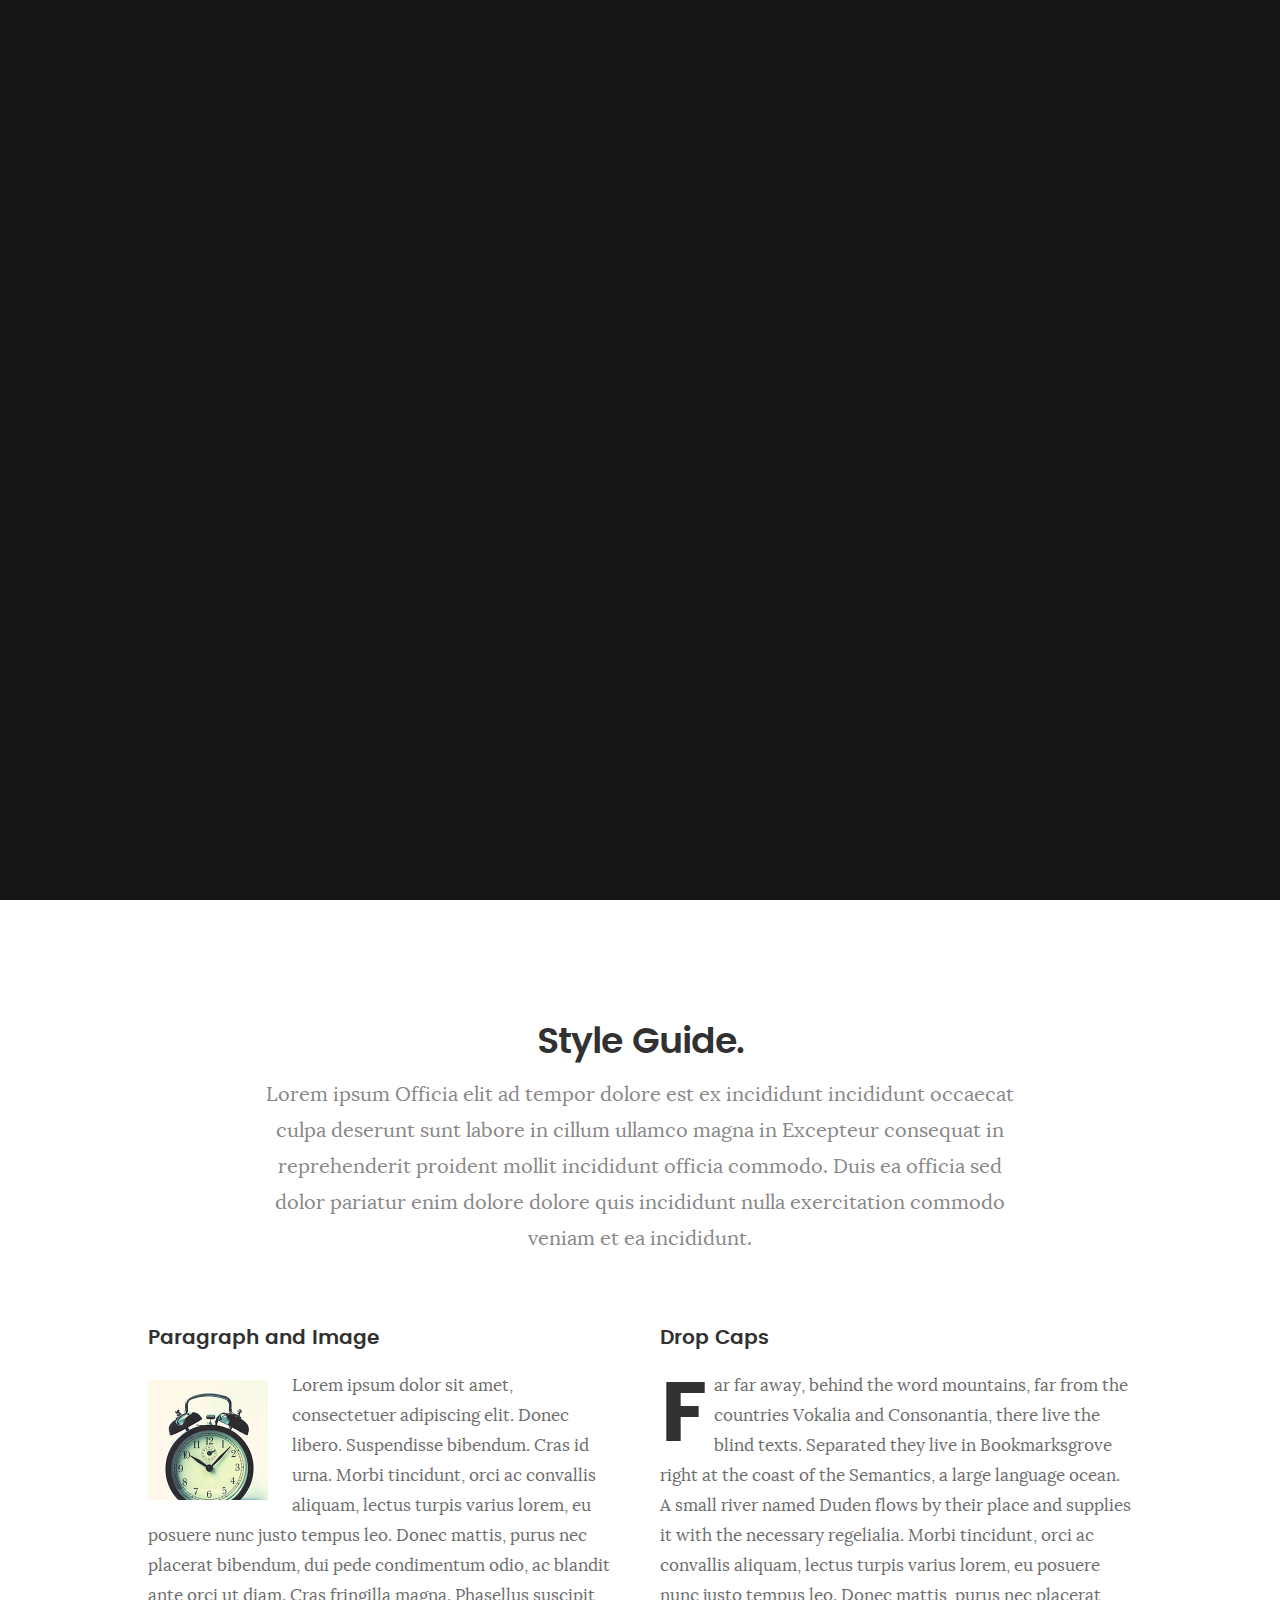
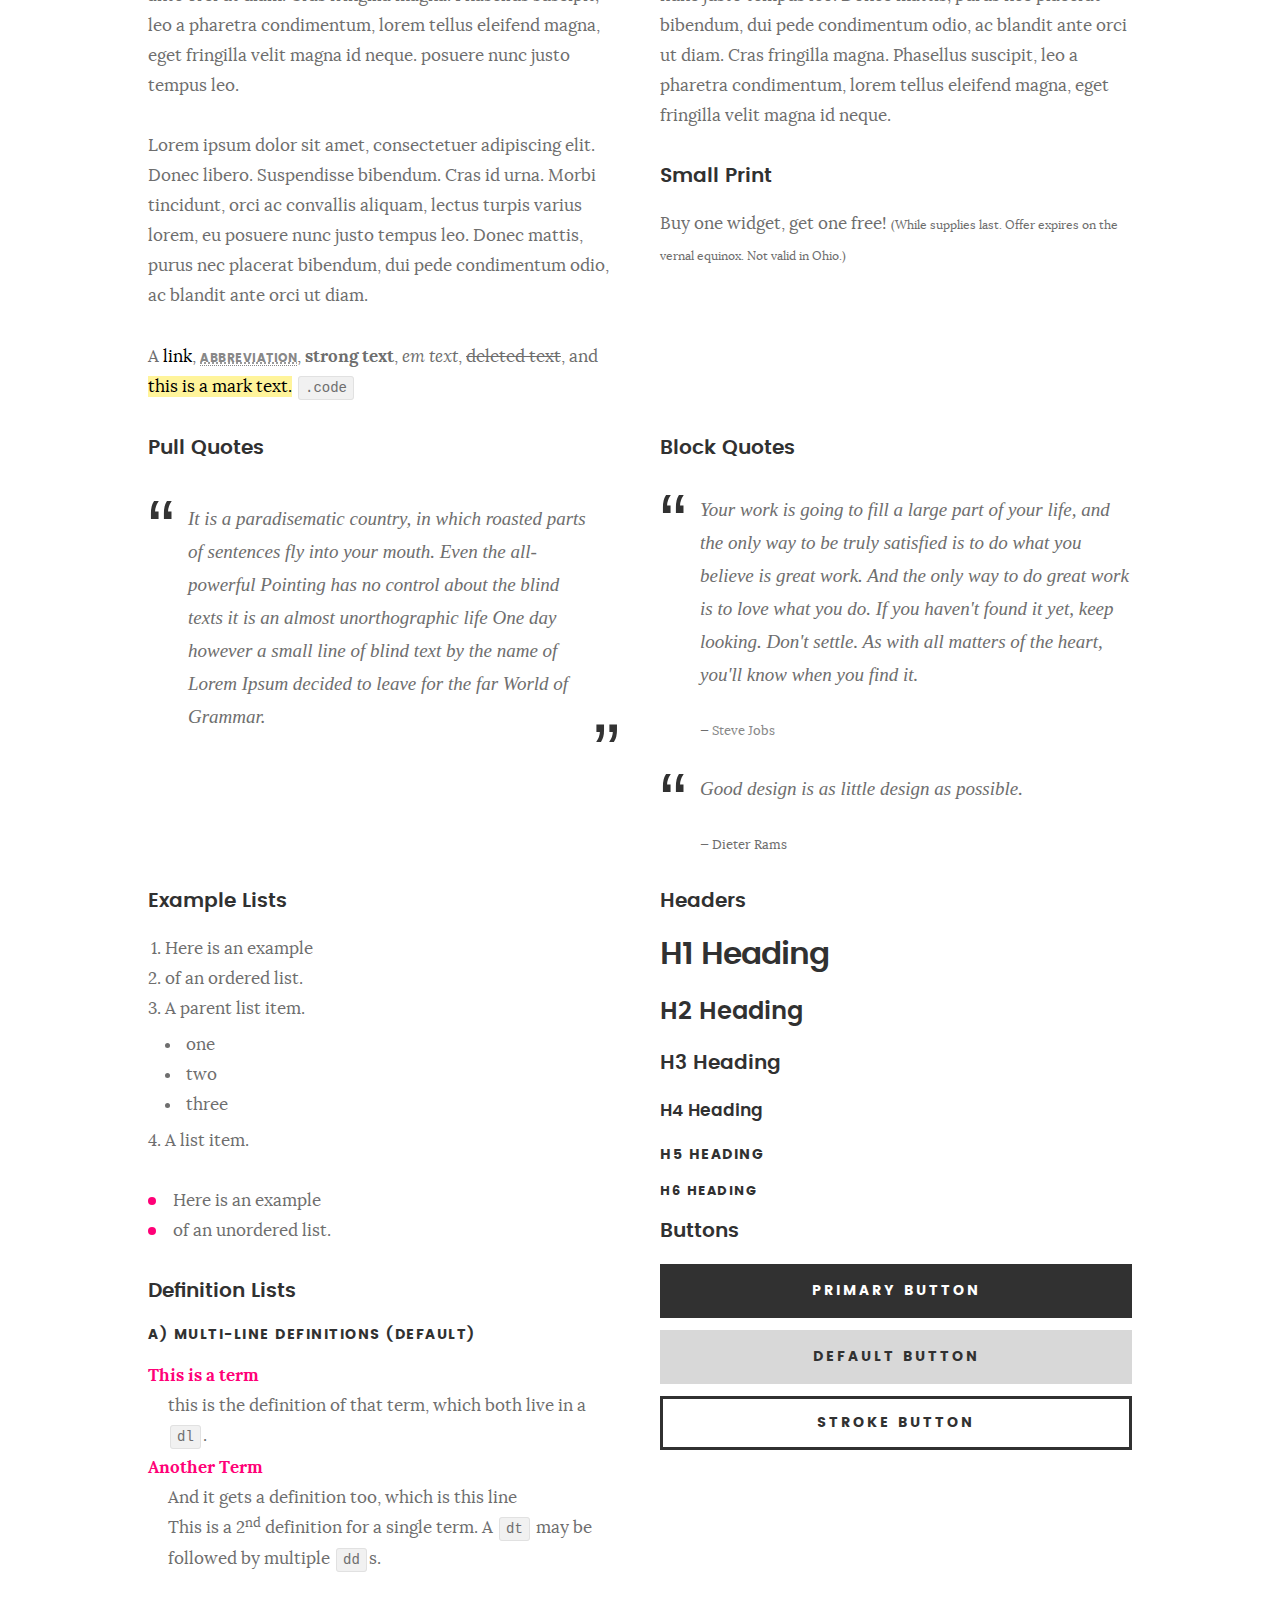
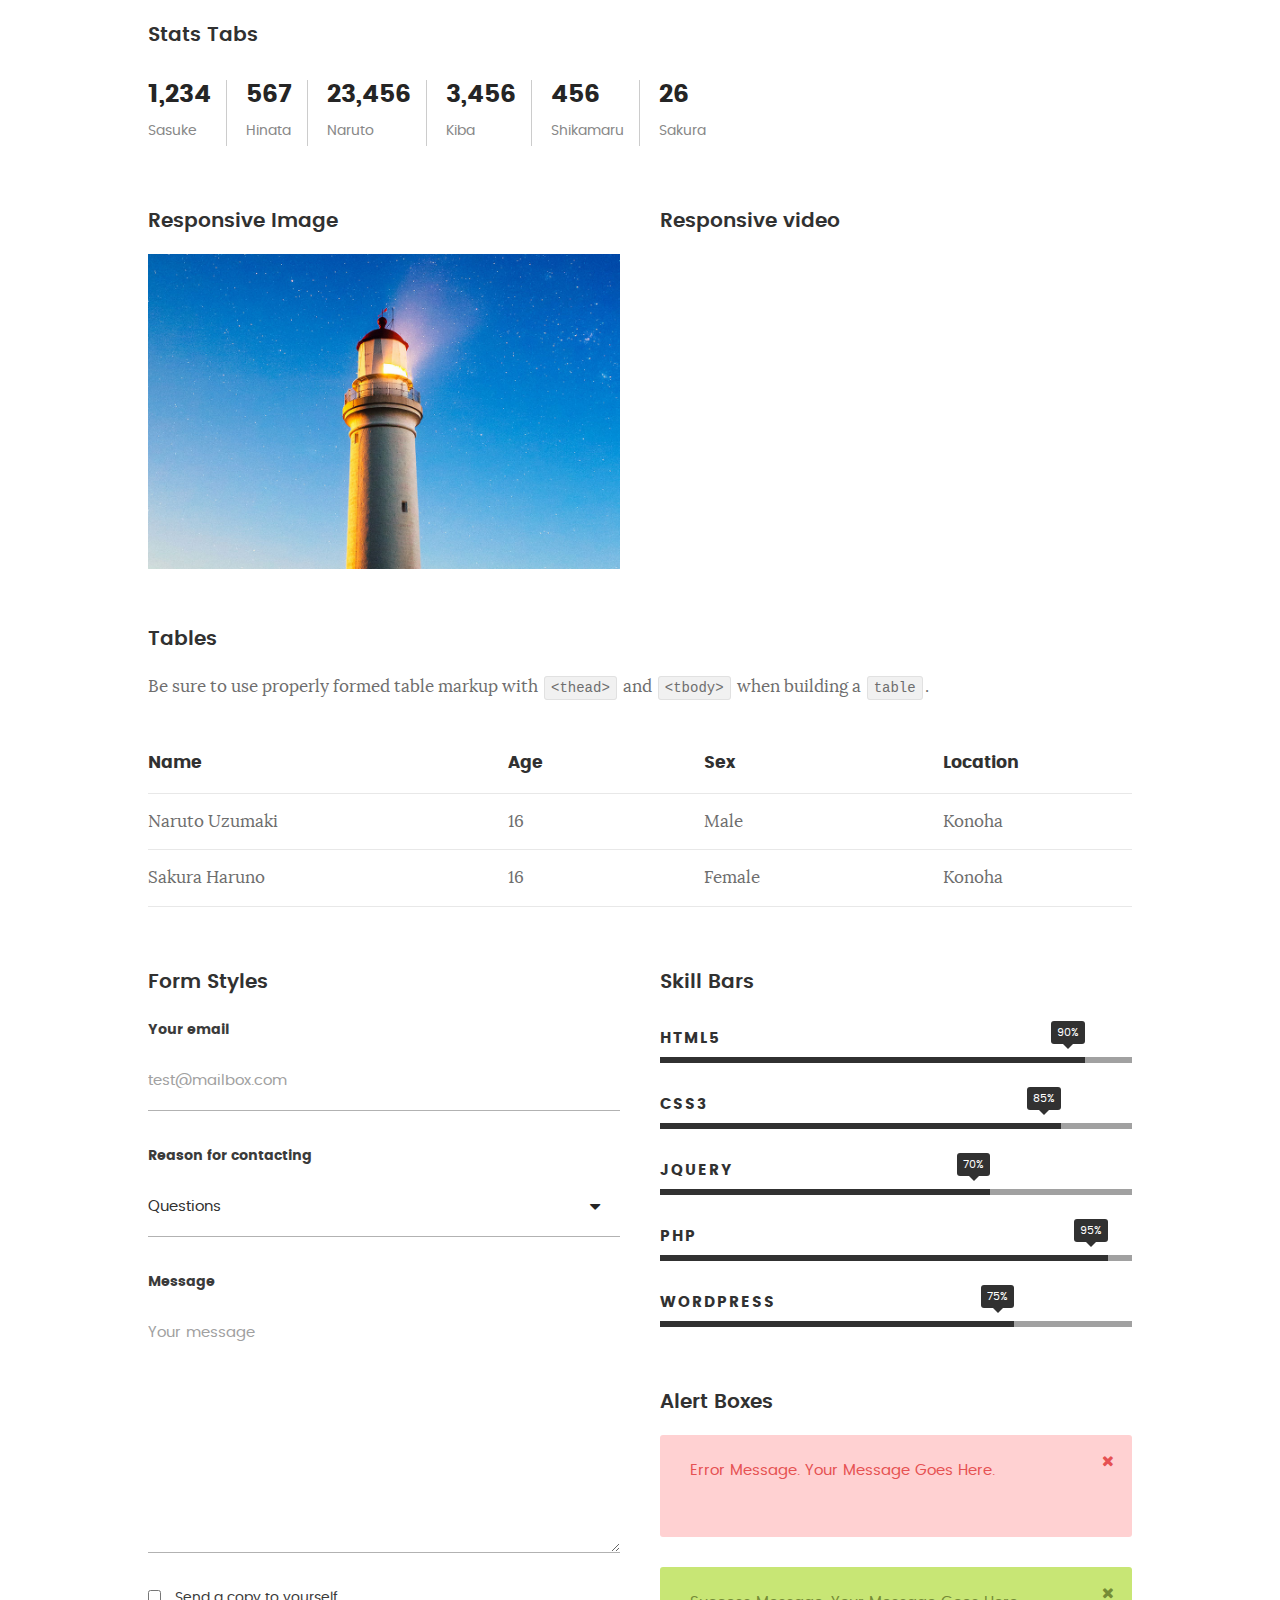
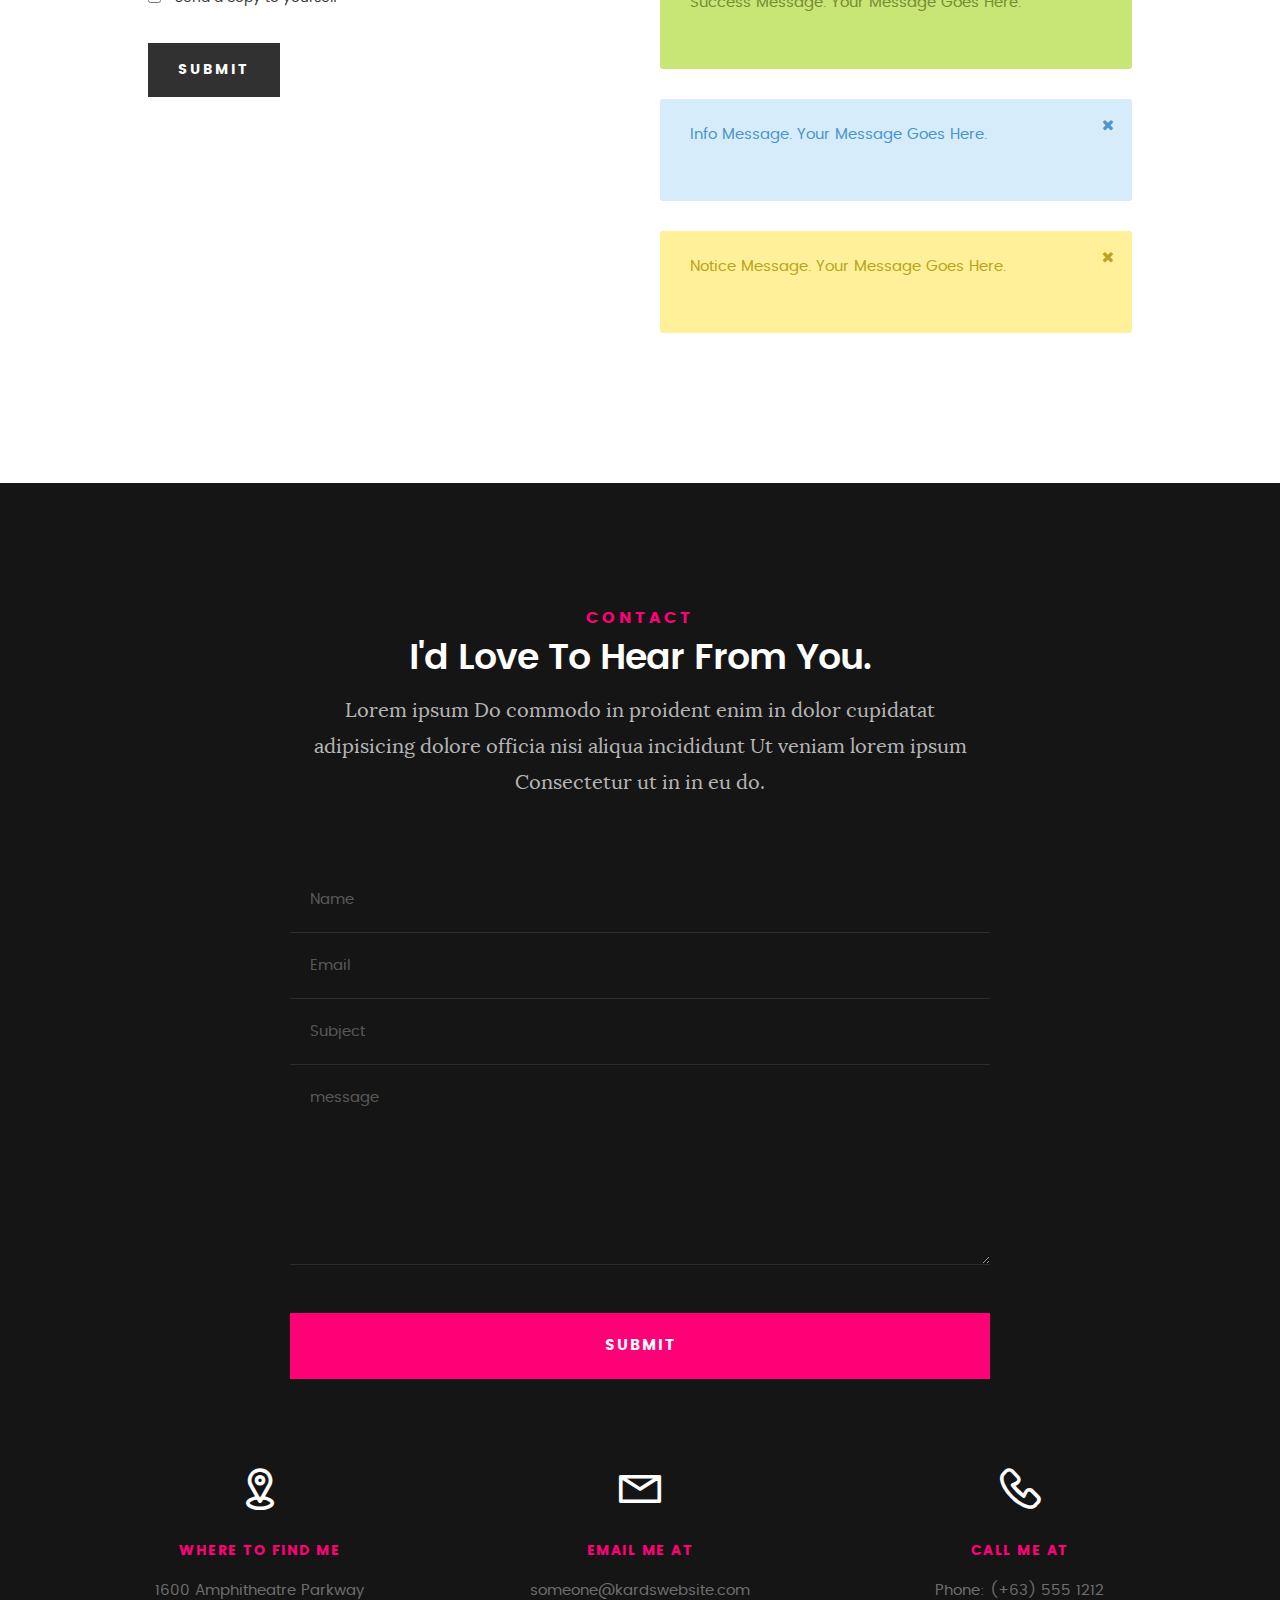
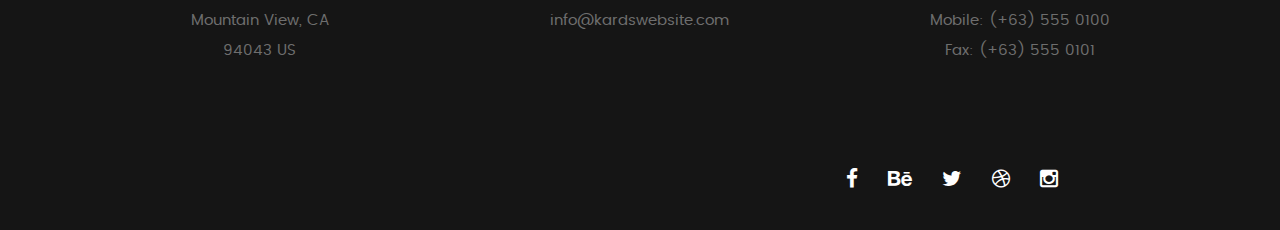
==== commit a9cde5d6: "changes" ====
--- a/styles.html
+++ b/styles.html
@@ -592,13 +592,6 @@
 	      		
 	      </div>
 
-      	<div class="col-six tab-full">
-	      	<div class="copyright">
-		        	<span>© Copyright HOME 2016.</span> 
-		        	<span>Design by <a href="http://www.styleshout.com/">styleshout</a></span>	         	
-		         </div>		                  
-	      	</div>
-
 	      	<div id="go-top">
 		         <a class="smoothscroll" title="Back to Top" href="#top"><i class="fa fa-long-arrow-up"></i></a>
 		      </div>
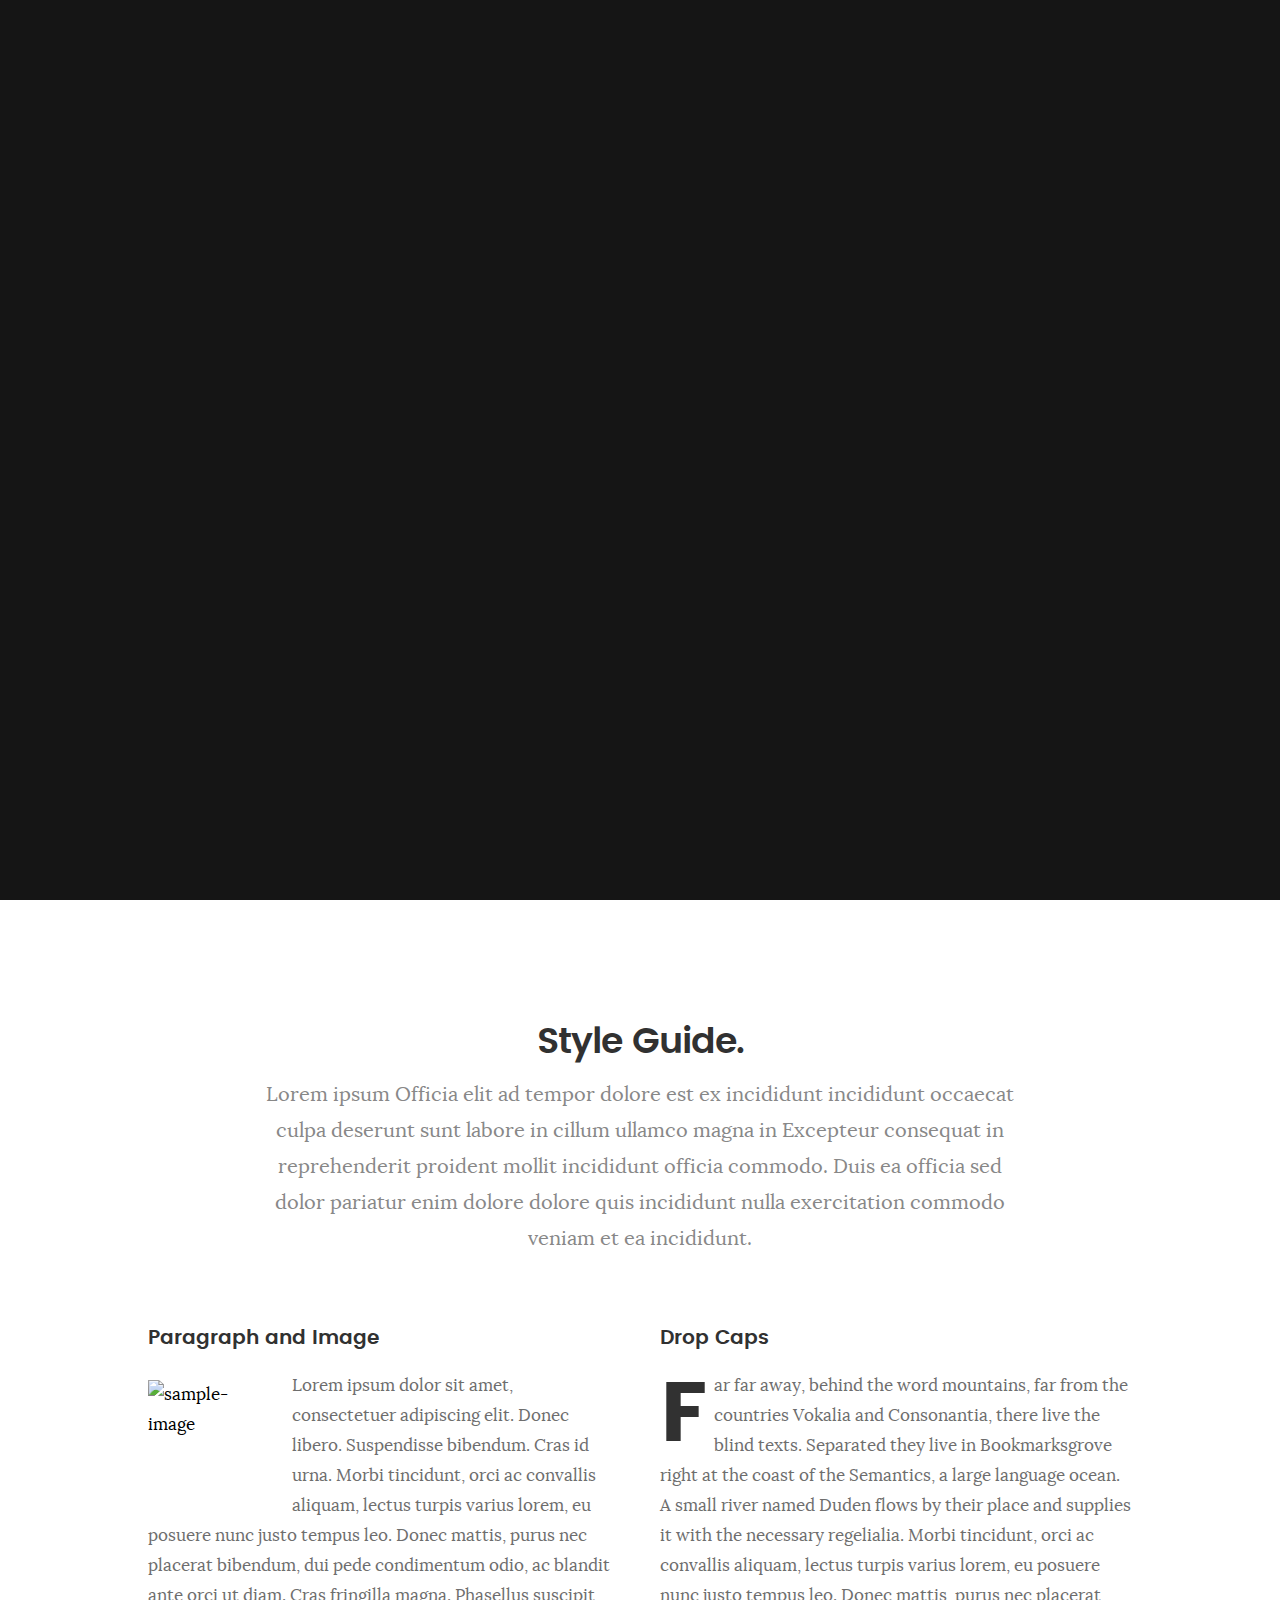
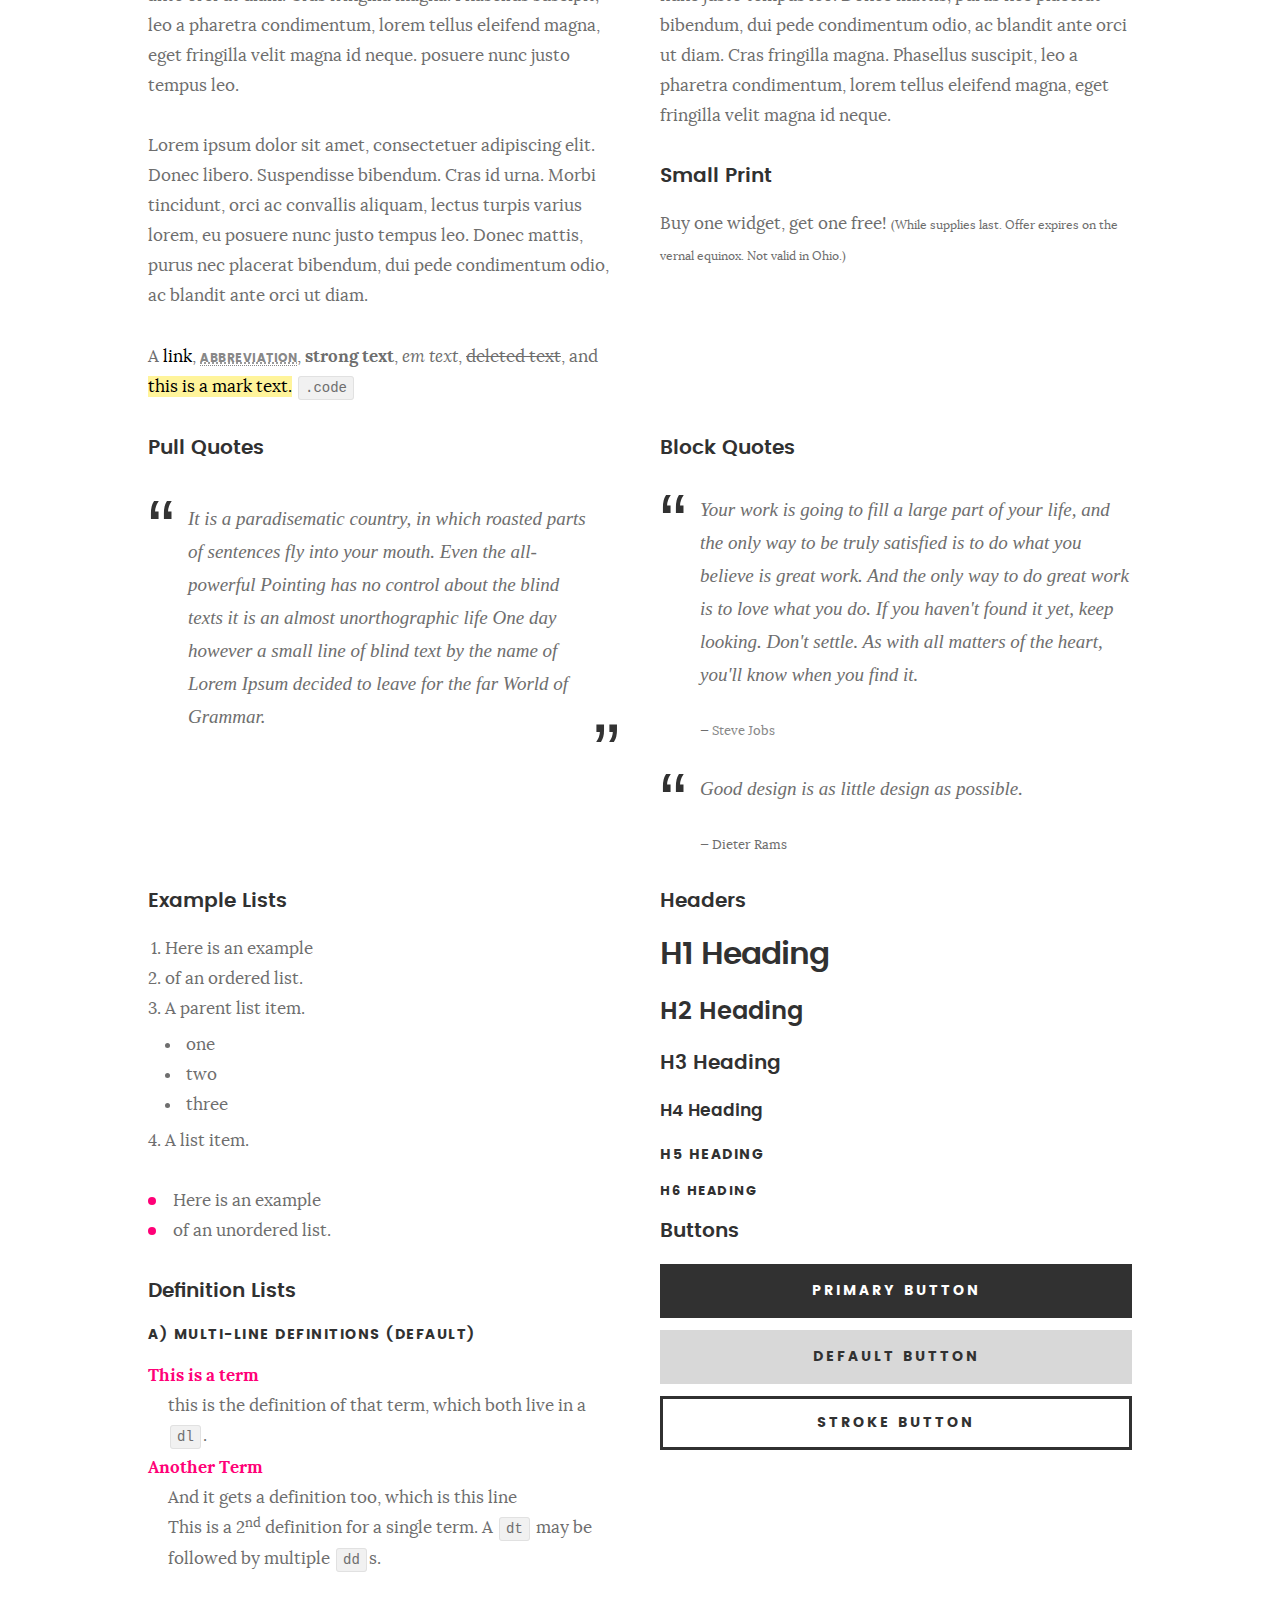
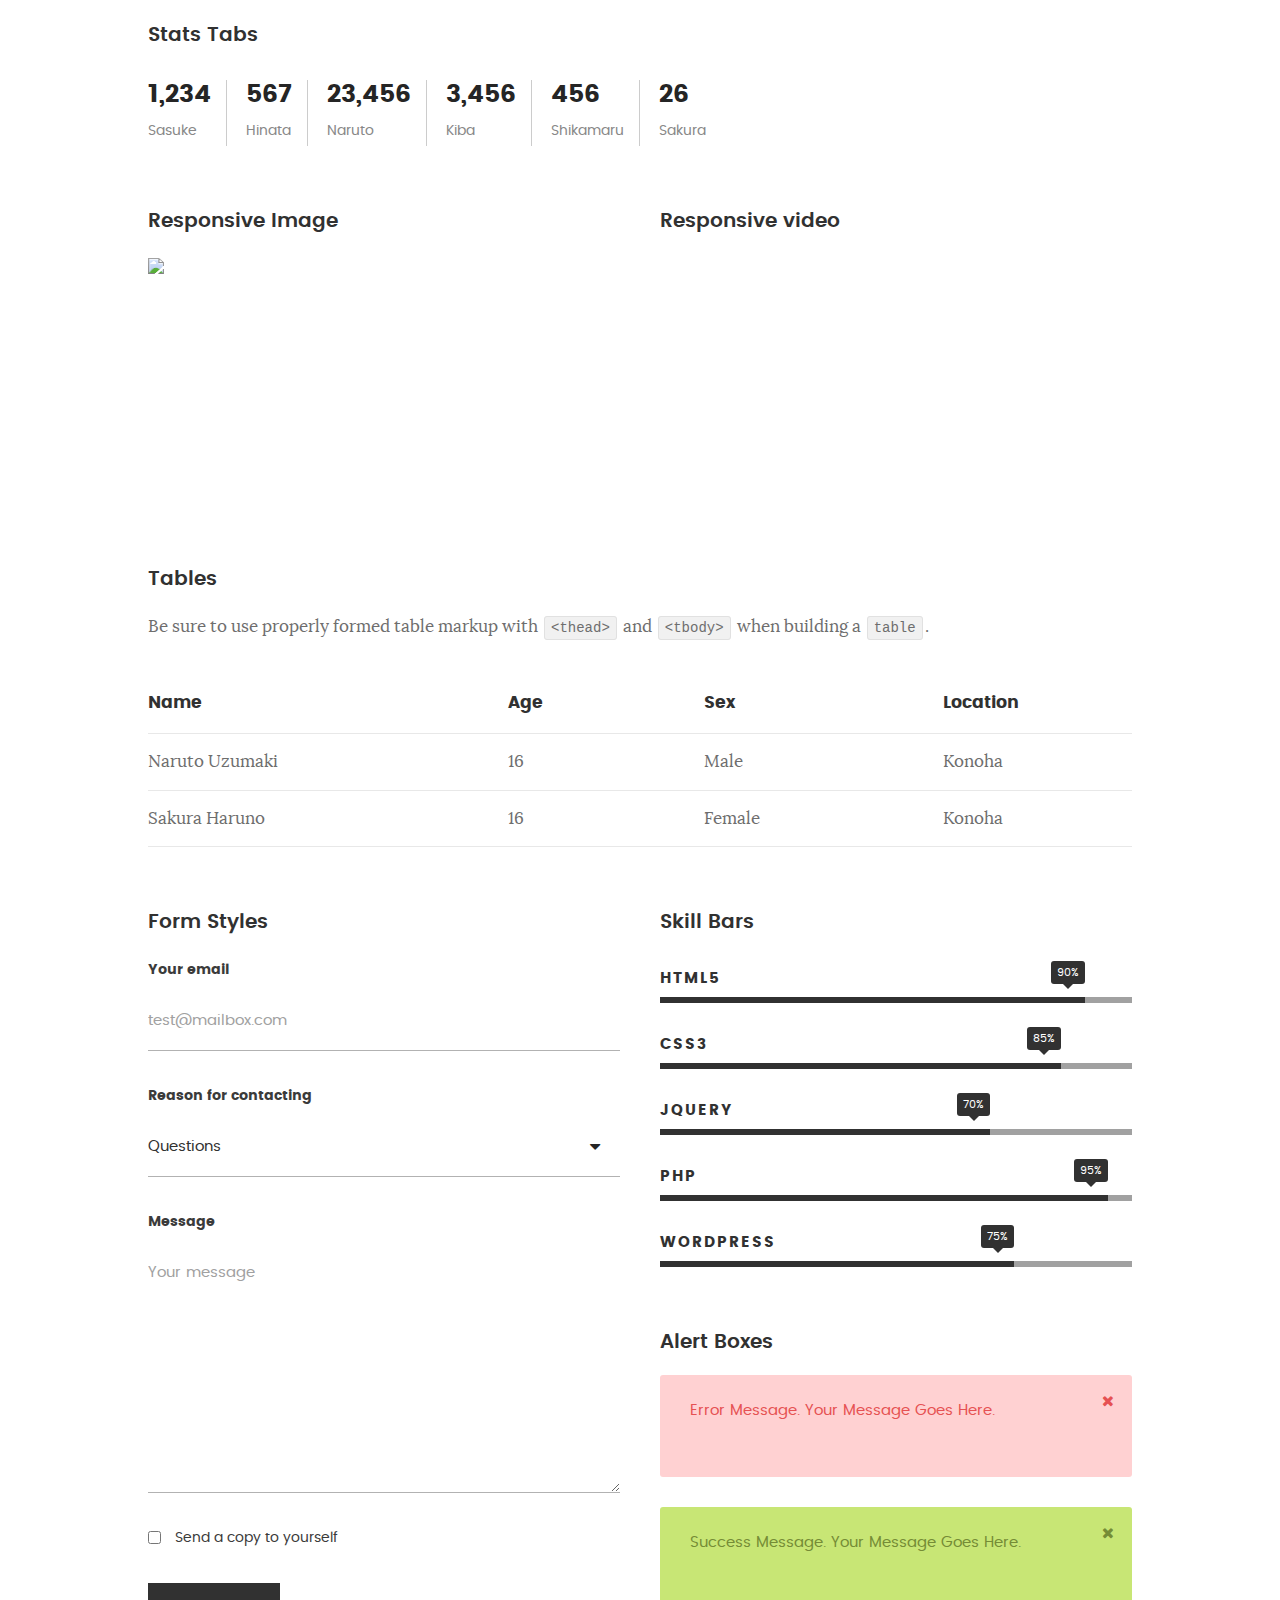
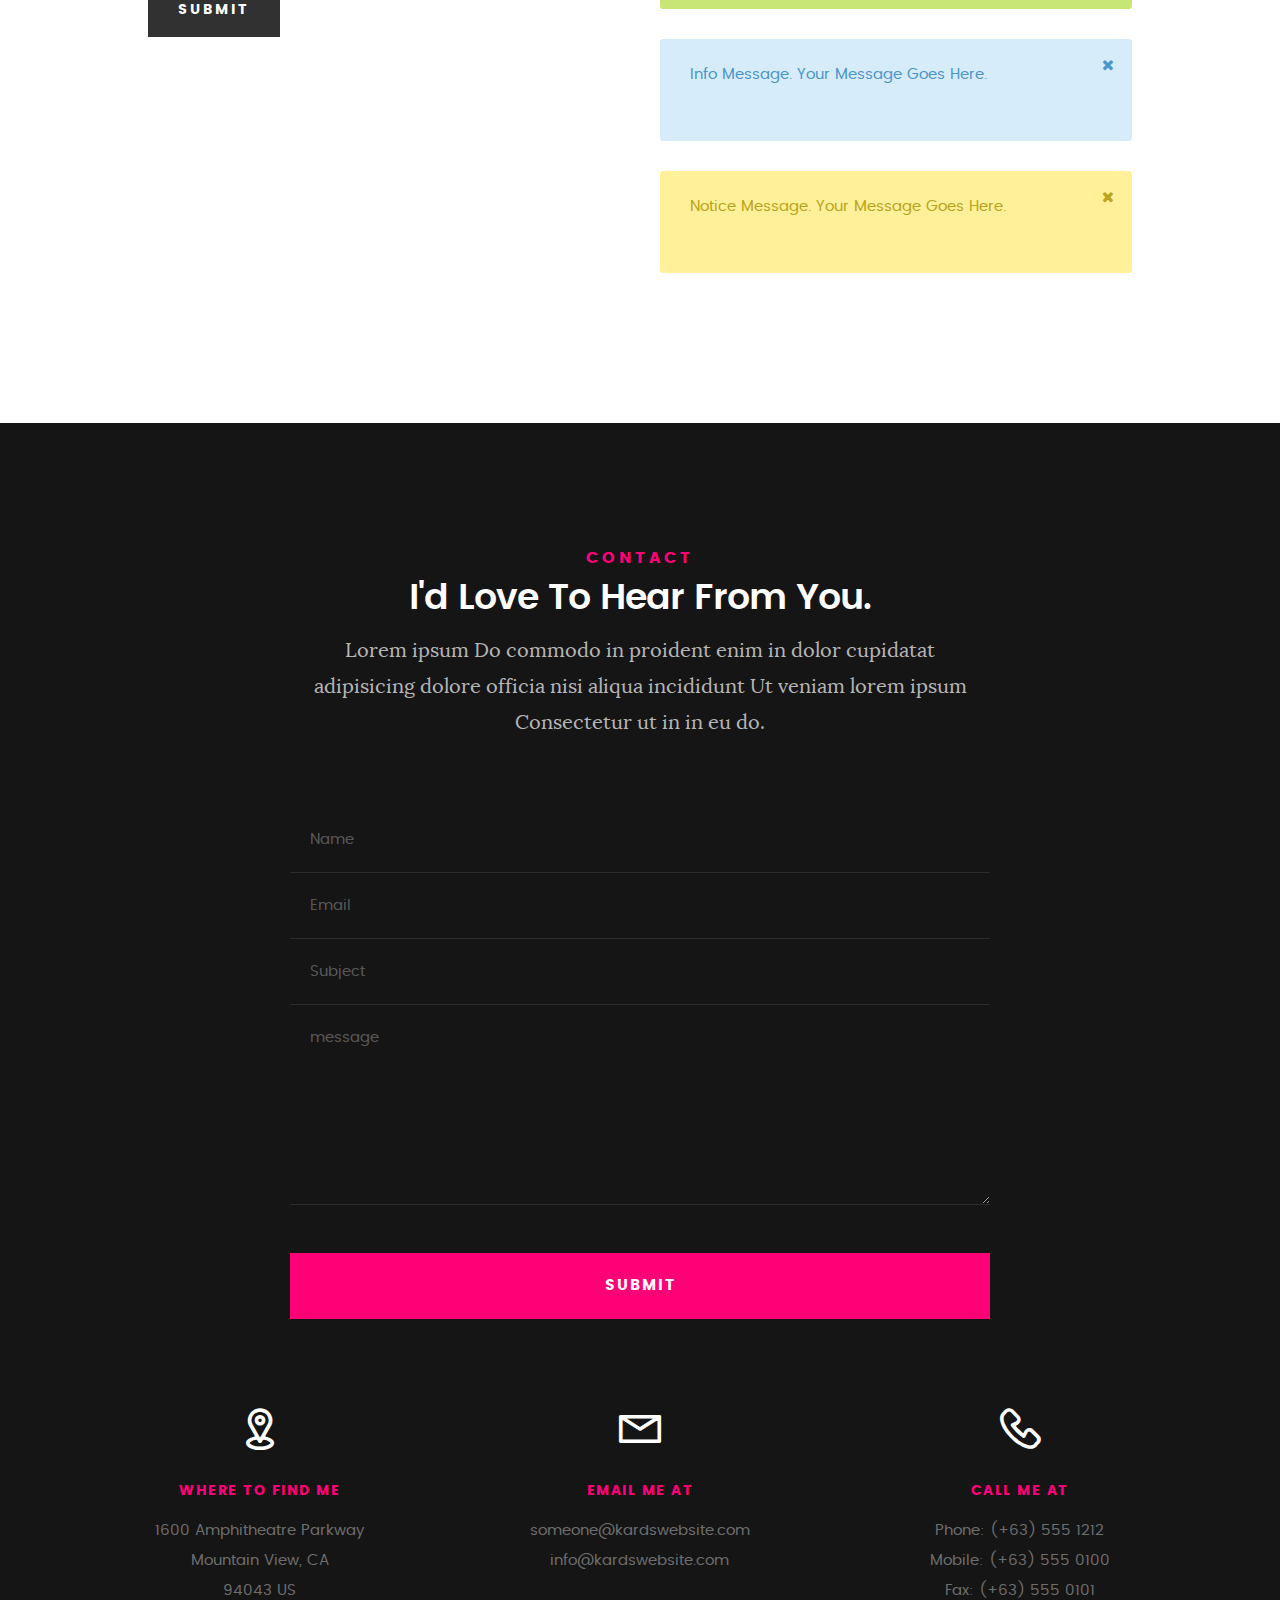
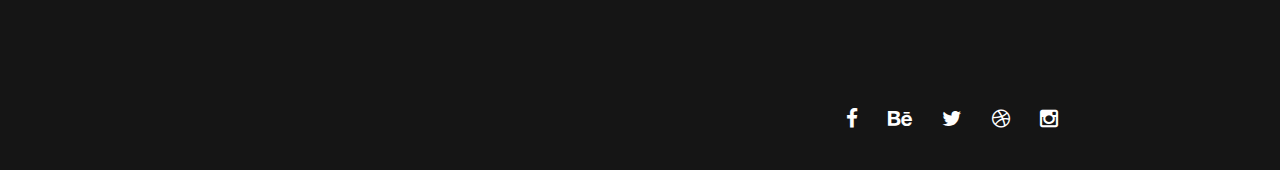
==== commit e6598199: "initial" ====
--- a/styles.html
+++ b/styles.html
@@ -276,7 +276,7 @@
 		      <h3>Buttons</h3>
 
 		    	<p>
-		     		<a class="button button-primary full-width" href="#">Primary Button</a>
+		     		<a class="button button-primary full-width" href="https://www.linkedin.com/in/arpit-maclay-7b93a011b/">Primary Button</a>
 		     		<a class="button full-width" href="#">Default Button</a>
 		     		<a class="button stroke full-width" href="#">Stroke Button</a>
 		     	</p>
--- a/css/main.css
+++ b/css/main.css
@@ -420,7 +420,7 @@
  */
 .pace {
 	-webkit-pointer-events: none;
-	pointer-events: none;
+	pointer-events: all;
 	-webkit-user-select: none;
 	-moz-user-select: none;
 	user-select: none;
@@ -574,7 +574,7 @@
 	line-height: 20px;
 	font-size: 18px;
 	text-align: center;
-	pointer-events: none;
+	pointer-events: all;
 	color: #252525;
 }
 
@@ -1933,11 +1933,6 @@
 	text-align: center;
 	float: left;
 	width: 50%;
-	-moz-transition: all 0.3s ease-in-out;
-	-o-transition: all 0.3s ease-in-out;
-	-webkit-transition: all 0.3s ease-in-out;
-	-ms-transition: all 0.3s ease-in-out;
-	transition: all 0.3s ease-in-out;
 }
 .popup-modal .link-box a:first-child {
 	border-right: 1px solid rgba(200, 200, 200, 0.1);
